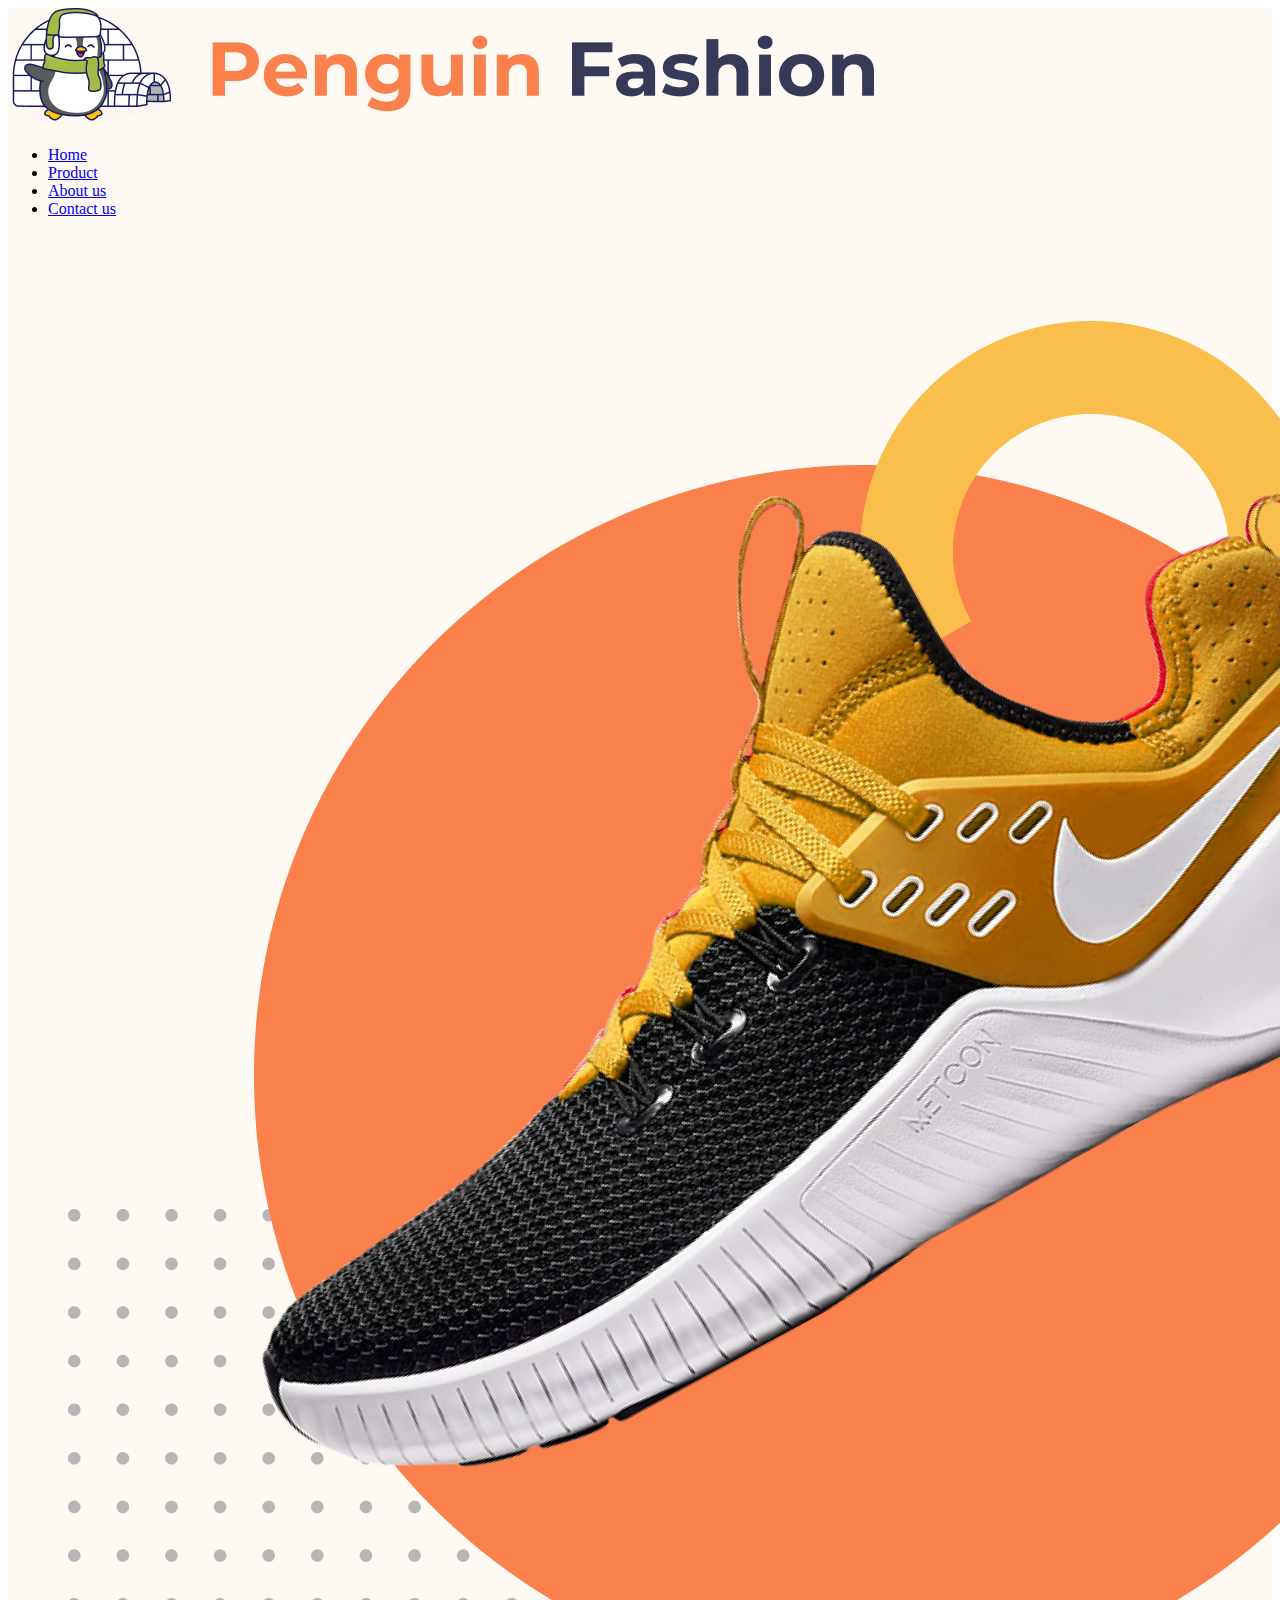
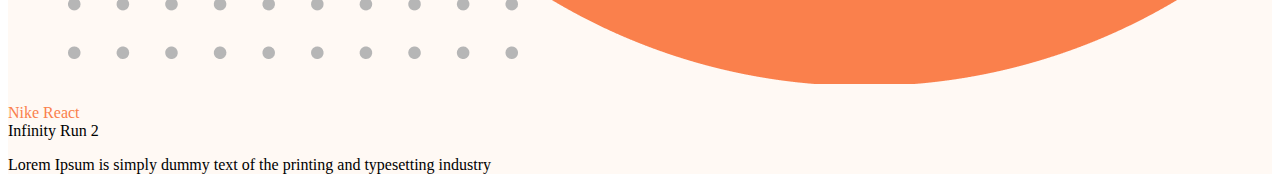
==== index.html @ 2e849eda "first commit" ====
<!DOCTYPE html>
<html lang="en">
<head>
    <meta charset="UTF-8">
    <meta name="viewport" content="width=device-width, initial-scale=1.0">
    <title>Fashion</title>
    <link rel="stylesheet" href="style.css">
    <link href="https://cdn.jsdelivr.net/npm/bootstrap@5.3.2/dist/css/bootstrap.min.css" rel="stylesheet" integrity="sha384-T3c6CoIi6uLrA9TneNEoa7RxnatzjcDSCmG1MXxSR1GAsXEV/Dwwykc2MPK8M2HN" crossorigin="anonymous">
</head>
<body>
    <header class=" head">
        <nav class="navbar navbar-expand-lg pt-4 ">
            <div class="container d-flex justify-content-between">
              <div>
                <img src="./icons/Logo.png" class="w-50 img-fluid">
              </div>
              <div class="collapse navbar-collapse " id="navbarNav">
                <ul class="navbar-nav fw-medium ">
                  <li class="nav-item">
                    <a class="nav-link active" aria-current="page" href="#">Home</a>
                  </li>
                  <li class="nav-item">
                    <a class="nav-link" href="#">Product</a>
                  </li>
                  <li class="nav-item">
                    <a class="nav-link" href="#">About us </a>
                  </li>
                  <li class="nav-item">
                    <a class="nav-link" href="#">Contact us</a>
                  </li>
                </ul>
              </div>
            </div>
          </nav>
          <div class="container p-5">
            <div class="row g-5 ">
              <div class="col-12 col-lg-6">
               <div class="p-3"><img src="./images/Group 33092.png" class="img-fluid"></div>
              </div>
              <div class="col-12 col-lg-6 d-flex align-items-center">
                <div class="p-3 ms-5">
                    <p class="h1 fw-bold"><span class="nike">Nike React</span><br>Infinity Run 2</p>
                    <p>Lorem Ipsum is simply dummy text of the printing 

                        and typesetting industry</p>
                </div>
              </div>
            </div>
          </div>
    </header>
    <script src="https://cdn.jsdelivr.net/npm/bootstrap@5.3.2/dist/js/bootstrap.bundle.min.js" integrity="sha384-C6RzsynM9kWDrMNeT87bh95OGNyZPhcTNXj1NW7RuBCsyN/o0jlpcV8Qyq46cDfL" crossorigin="anonymous"></script>
</body>
</html>
---- style.css ----
.head{
    background-color: #FFF9F4;
}
.nike{
    color: #FA804C;
}
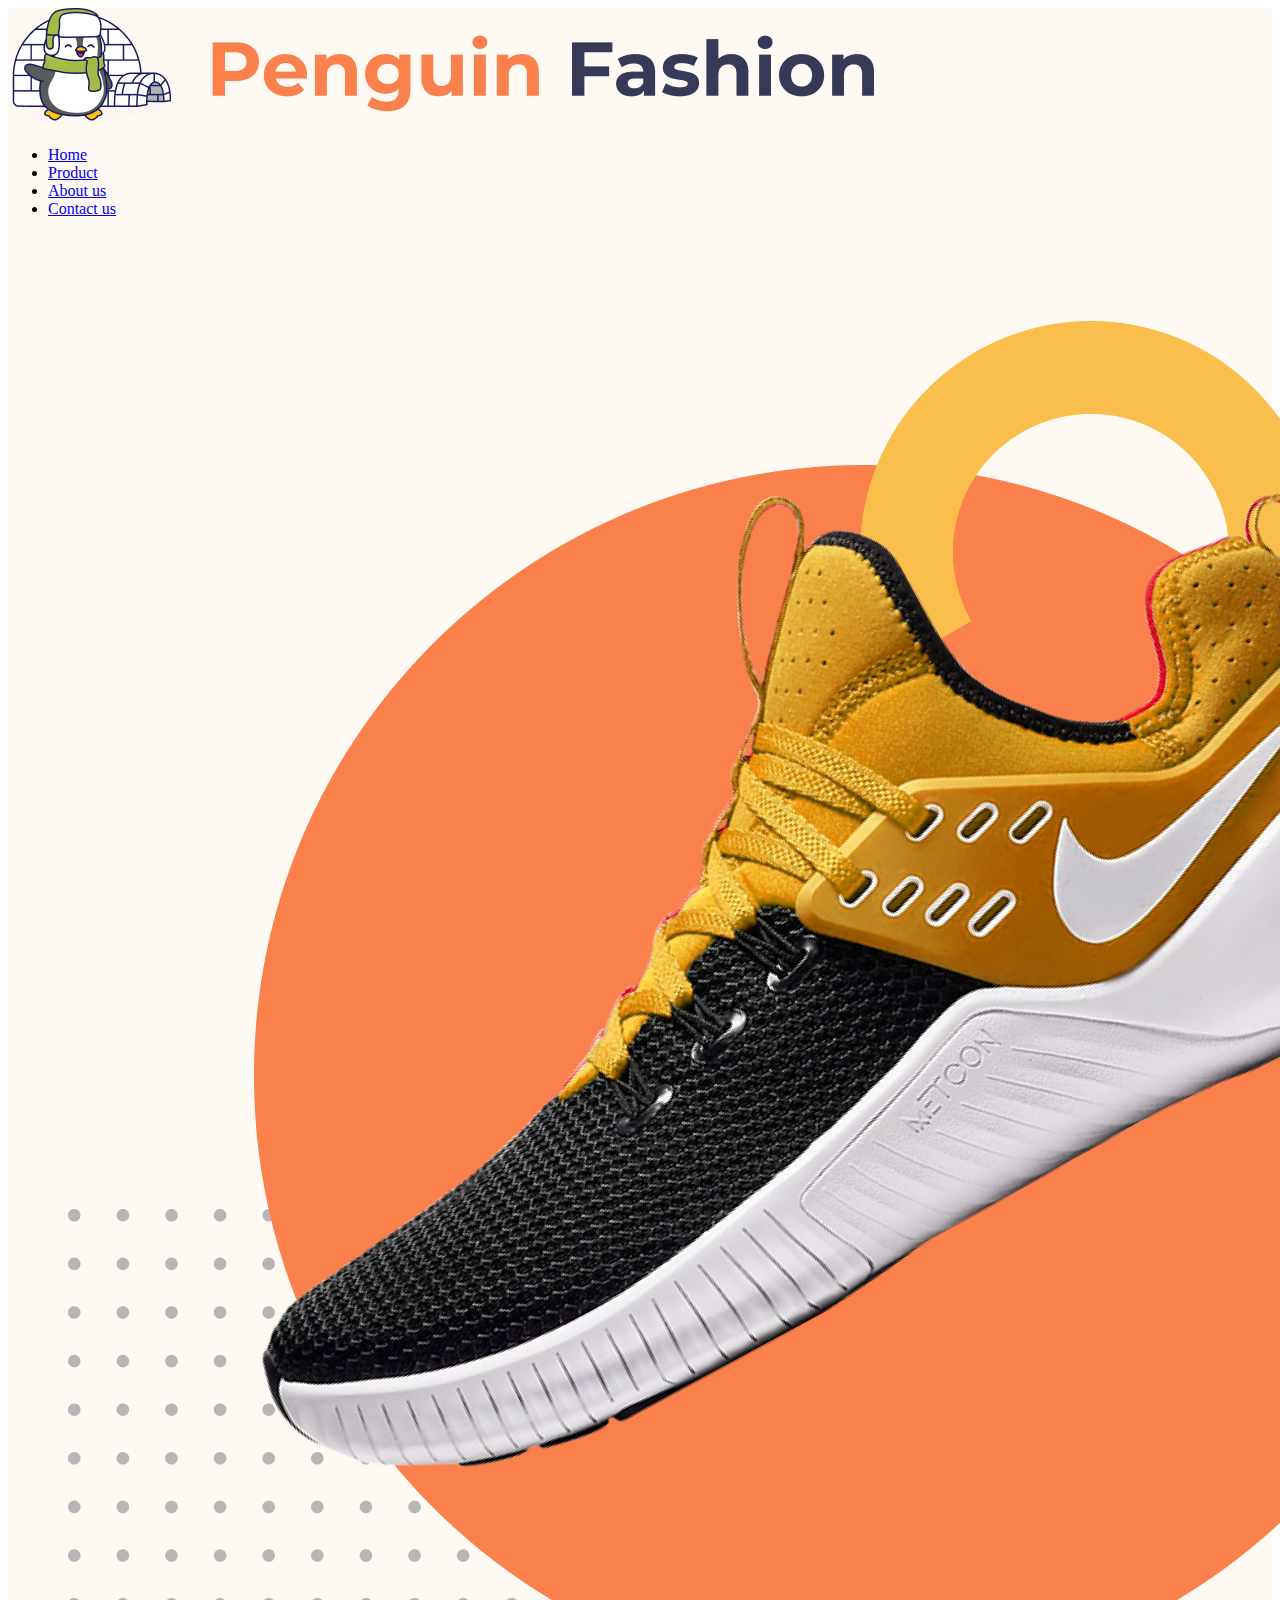
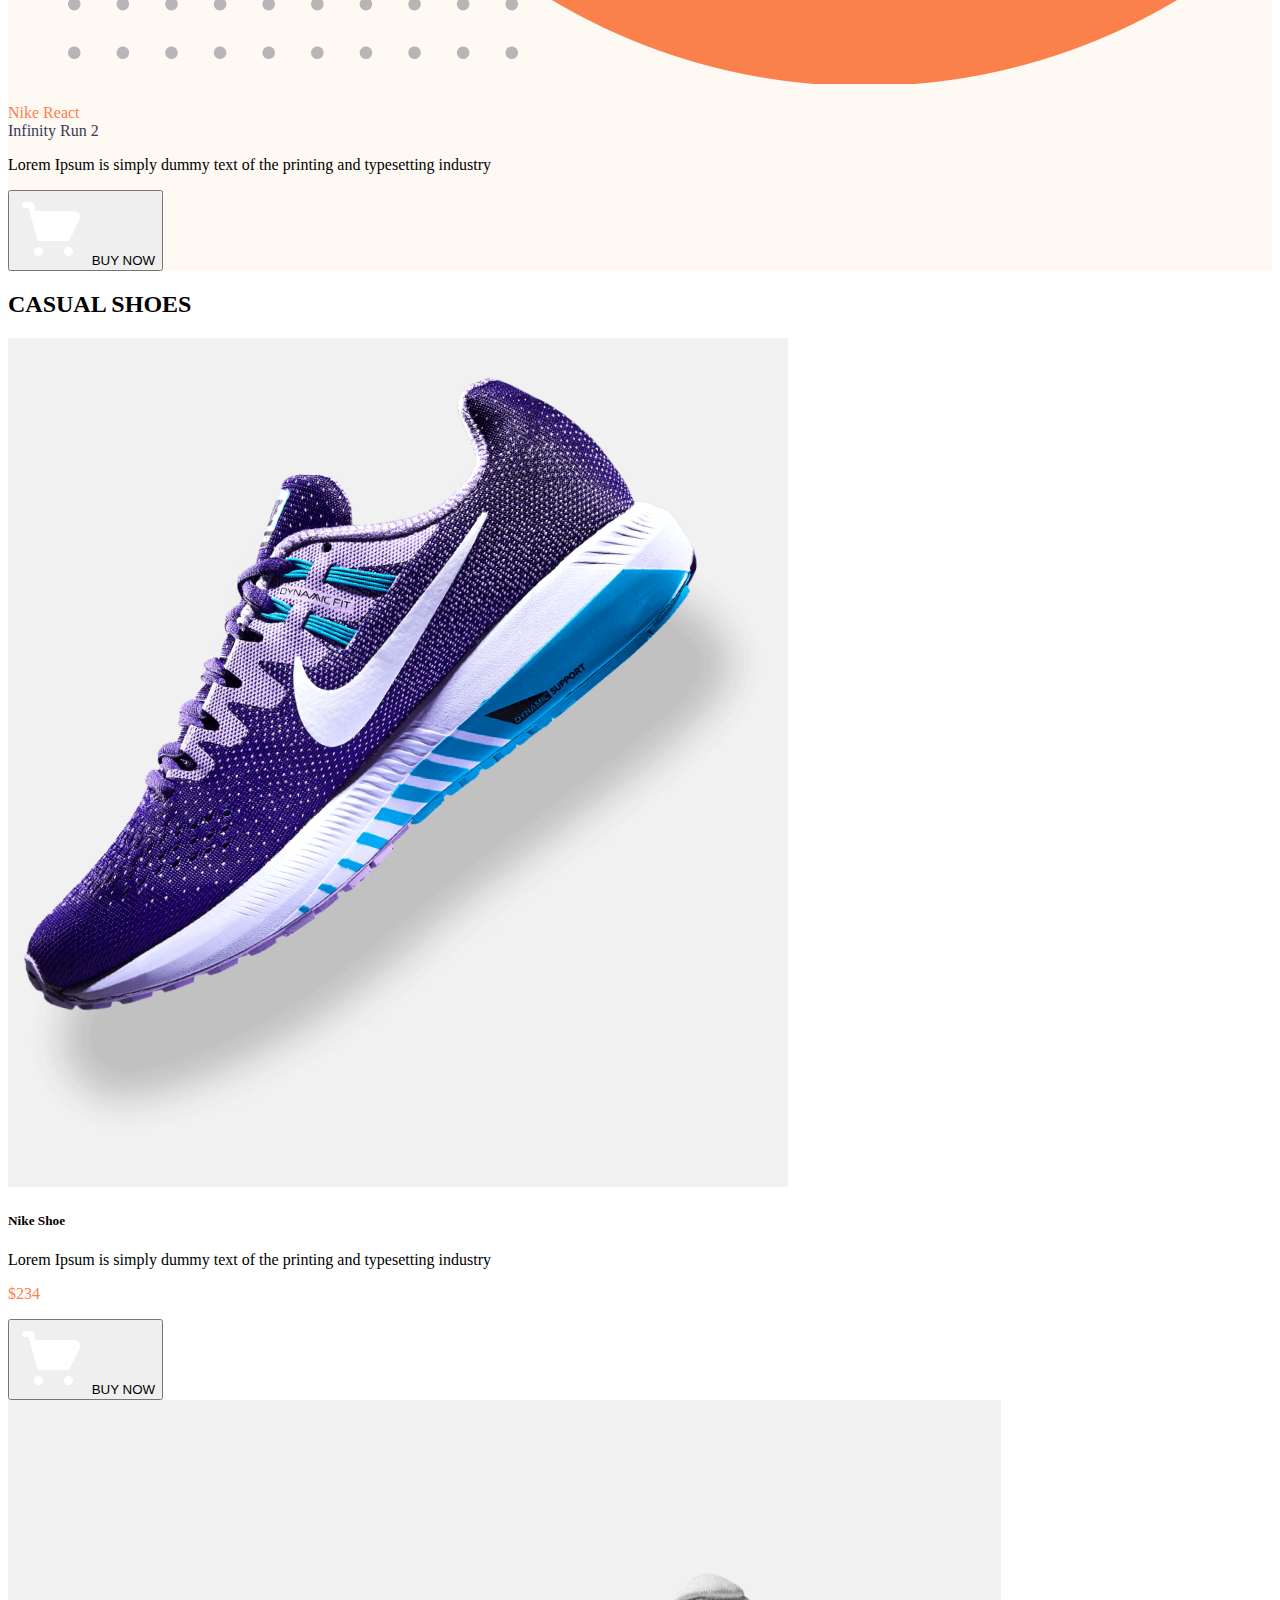
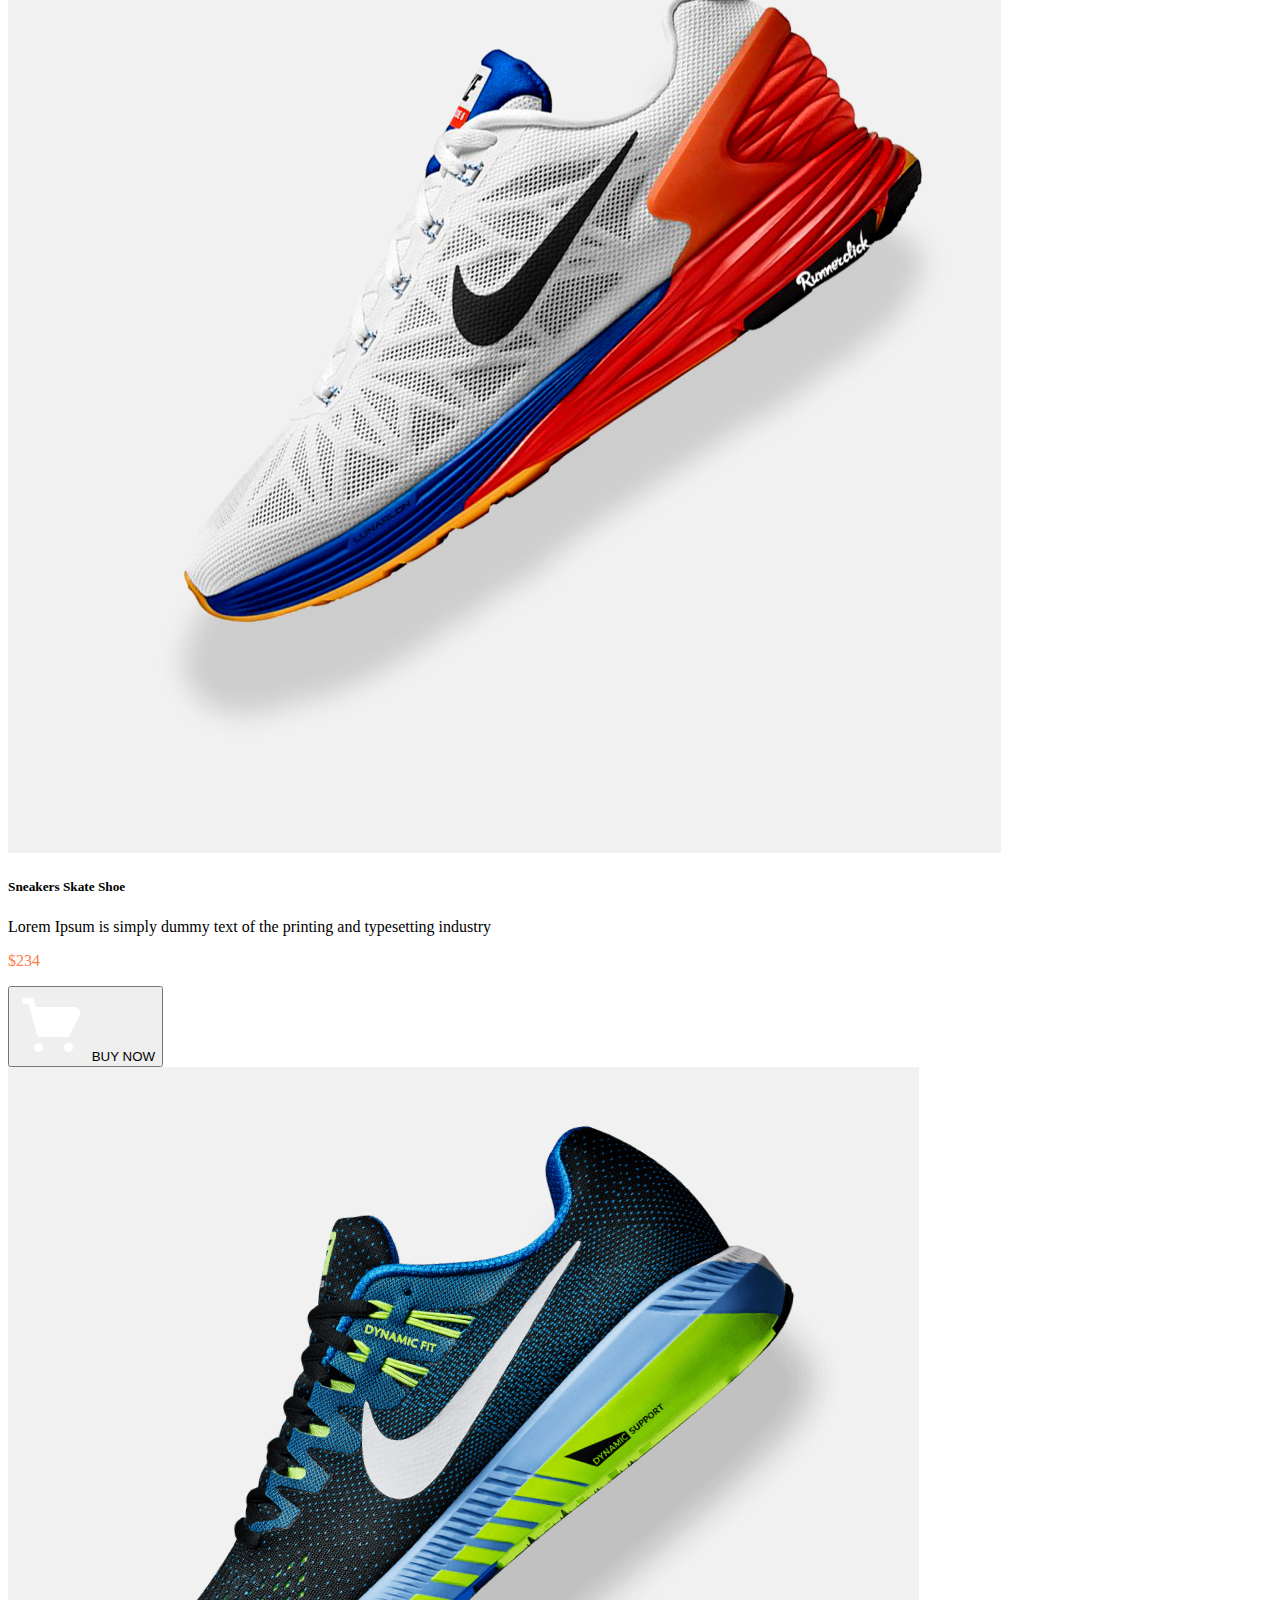
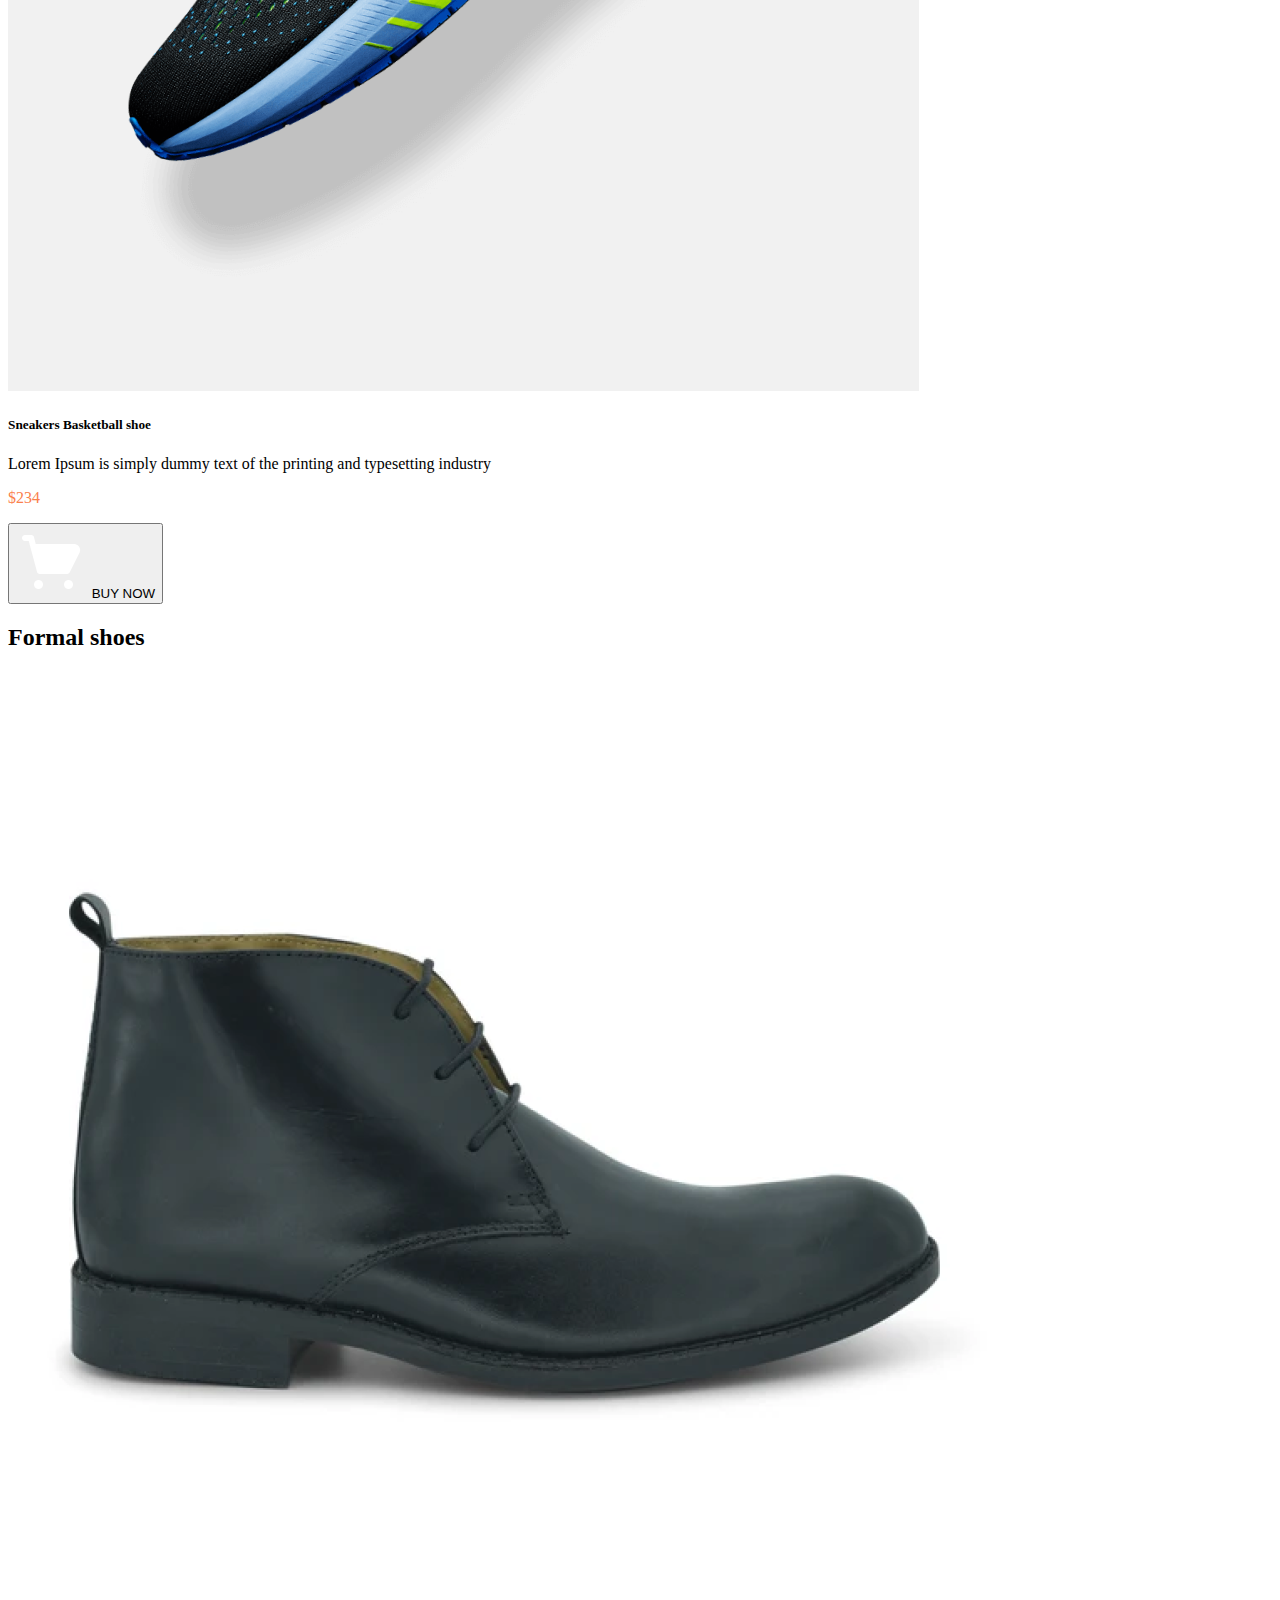
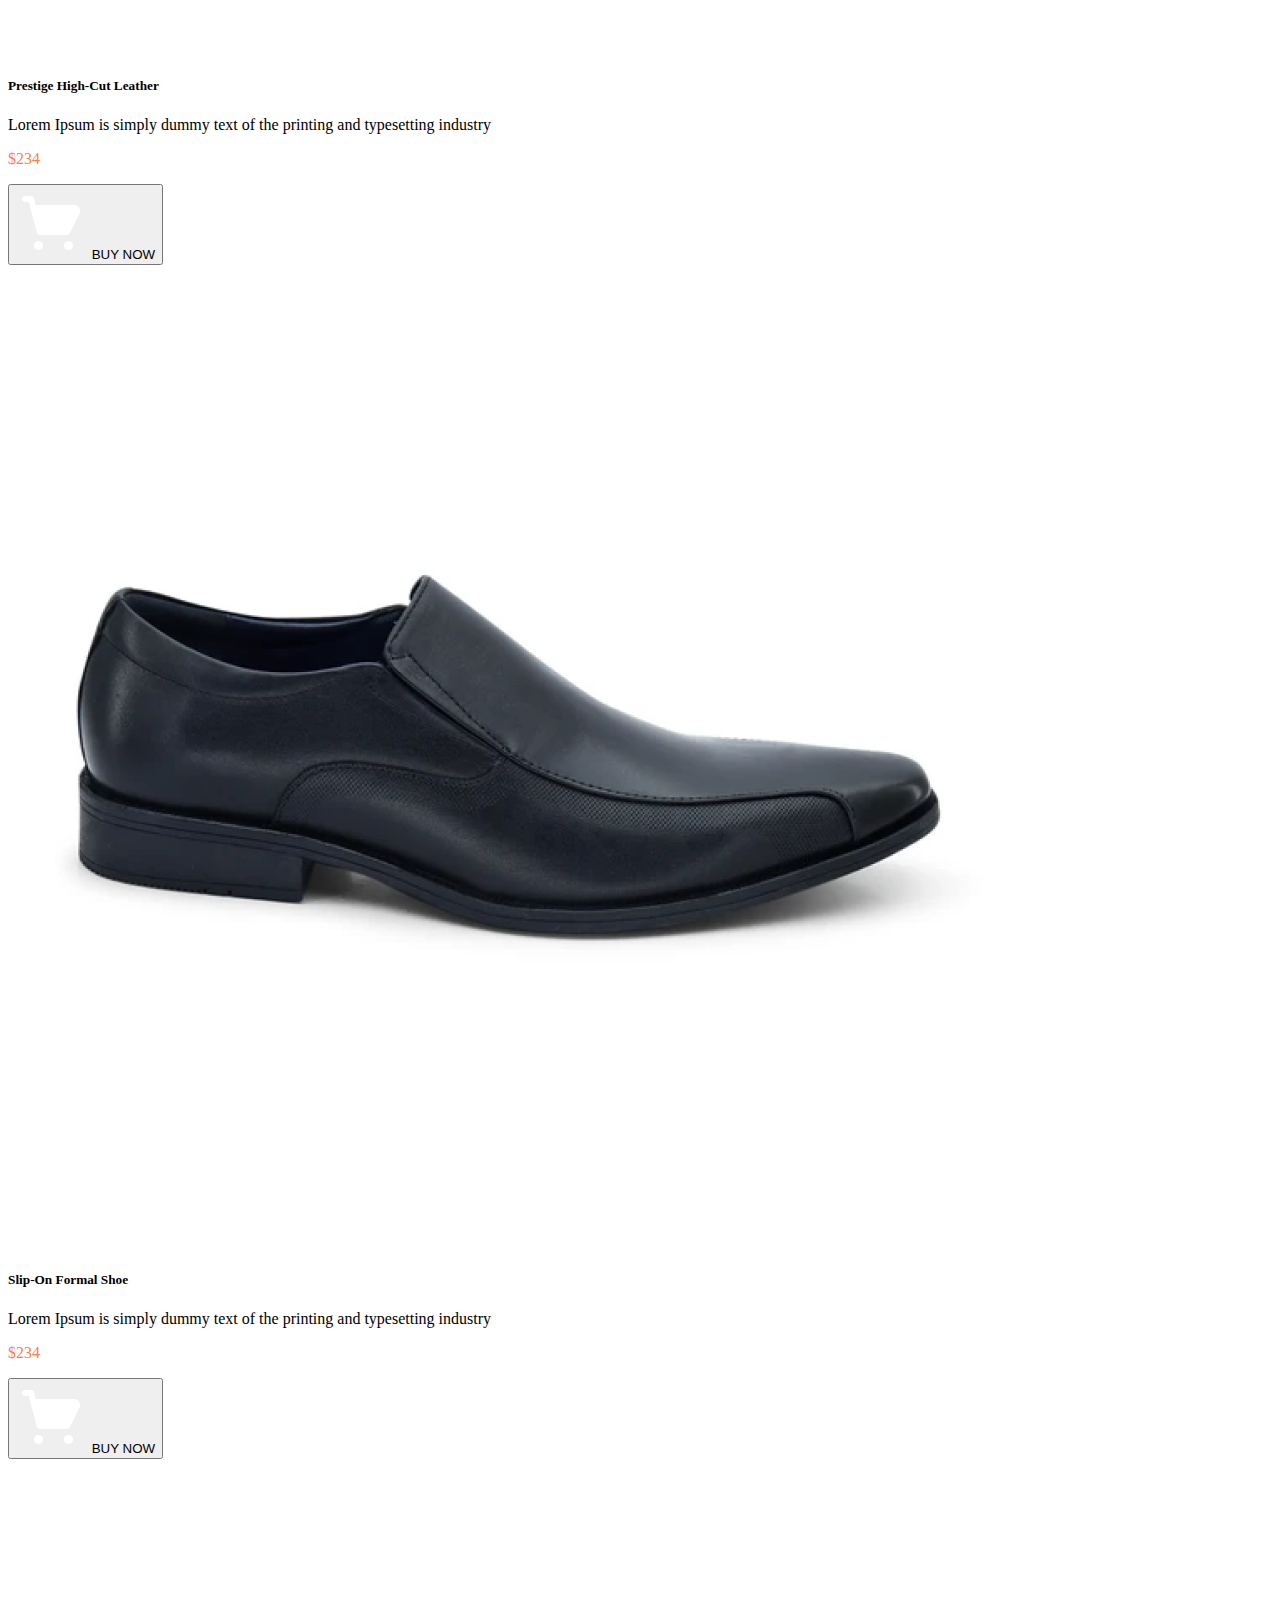
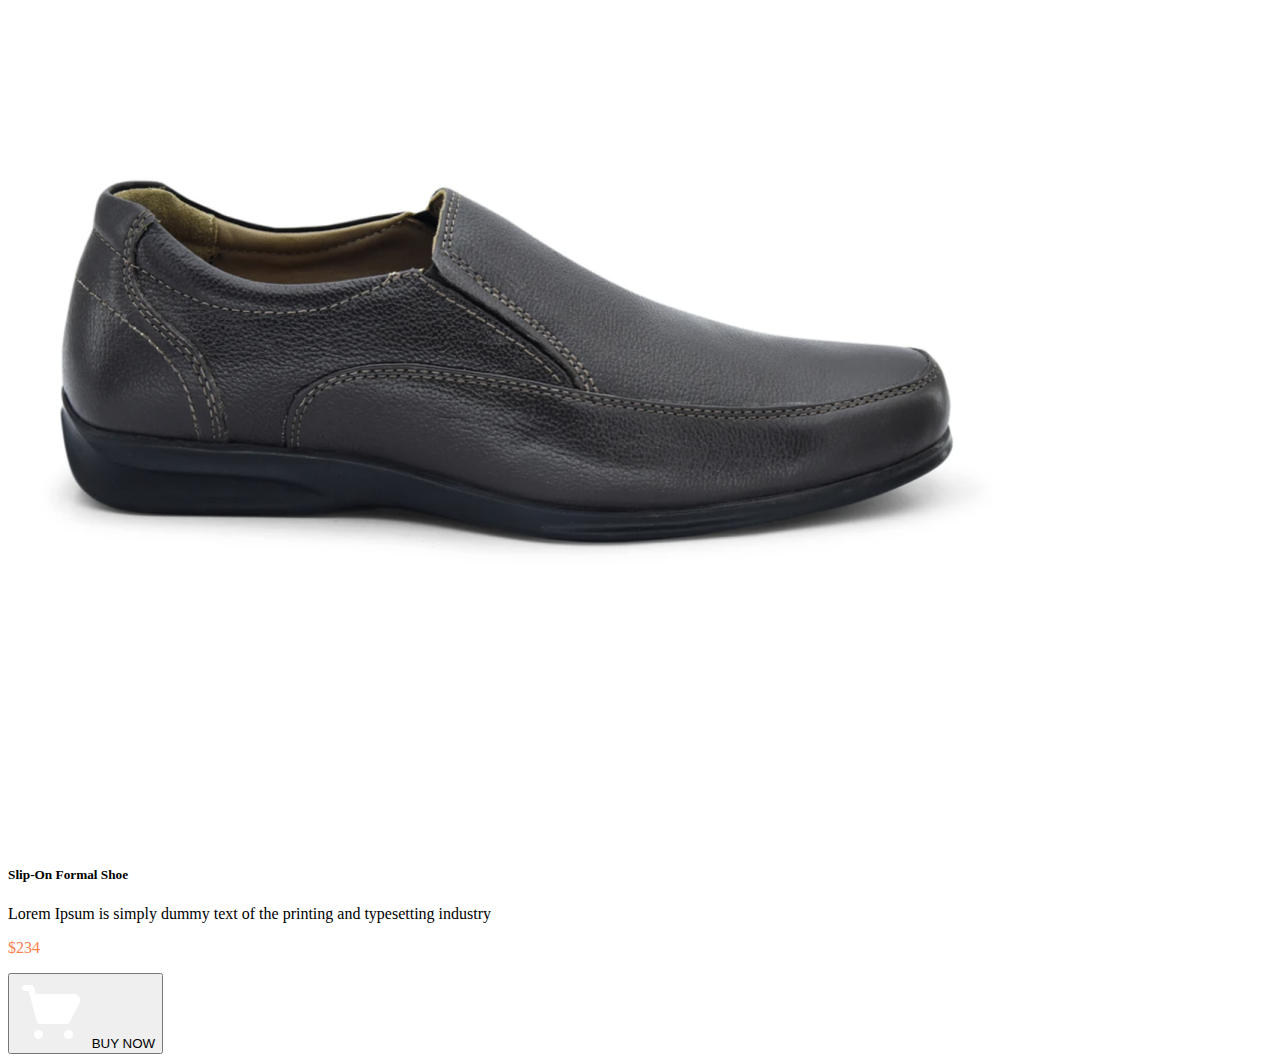
==== commit 351731d7: "2nd commit" ====
--- a/index.html
+++ b/index.html
@@ -15,11 +15,11 @@
                 <img src="./icons/Logo.png" class="w-50 img-fluid">
               </div>
               <div class="collapse navbar-collapse " id="navbarNav">
-                <ul class="navbar-nav fw-medium ">
+                <ul class="navbar-nav me-auto fw-medium d-flex align-self-center">
                   <li class="nav-item">
                     <a class="nav-link active" aria-current="page" href="#">Home</a>
                   </li>
-                  <li class="nav-item">
+                  <li class="nav-item ">
                     <a class="nav-link" href="#">Product</a>
                   </li>
                   <li class="nav-item">
@@ -39,15 +39,132 @@
               </div>
               <div class="col-12 col-lg-6 d-flex align-items-center">
                 <div class="p-3 ms-5">
-                    <p class="h1 fw-bold"><span class="nike">Nike React</span><br>Infinity Run 2</p>
+                    <p class="h1 fw-bold"><span class="nike">Nike React </span><br><span class="para-1">Infinity Run 2</span></p>
                     <p>Lorem Ipsum is simply dummy text of the printing 
 
                         and typesetting industry</p>
+                        <button type="button" class="btn btn-primary rounded-3">
+                          <span><img src="./icons/shopping-cart 1.png" class="w-25"></span>
+                          BUY NOW</button>
                 </div>
               </div>
             </div>
           </div>
     </header>
+    <section class="container ">
+    <div class=" m-5">
+      <h2>CASUAL SHOES</h2>
+      <div class="row row-cols-1 row-cols-lg-3 g-4">
+        <div class="col">
+          <div class="card border-0 shadow rounded-3 h-100">
+            <img src="./images/Daco_1703273 1.png" class=" image m-3 rounded-3" alt="...">
+            <div class="card-body">
+              <h5 class="card-title">Nike Shoe</h5>
+              <p class="card-text">Lorem Ipsum is simply dummy text of the 
+
+                printing and typesetting industry</p>
+                <div class="d-flex justify-content-between">
+                  <p class="abc h2 fw-bold">$234</p>
+                  <button type="button" class="btn btn-primary rounded-3">
+                    <span><img src="./icons/shopping-cart 1.png" class="w-25"></span>
+                    BUY NOW</button>
+                </div>
+            </div>
+          </div>
+        </div>
+        <div class="col">
+          <div class="card border-0 shadow rounded-3 h-100">
+            <img src="./images/image 5.png" class=" image m-3 rounded-3" alt="...">
+            <div class="card-body">
+              <h5 class="card-title">Sneakers Skate Shoe </h5>
+              <p class="card-text">Lorem Ipsum is simply dummy text of the 
+
+                printing and typesetting industry</p>
+                <div class="d-flex justify-content-between">
+                  <p class="abc h2 fw-bold">$234</p>
+                  <button type="button" class="btn btn-primary rounded-3">
+                    <span><img src="./icons/shopping-cart 1.png" class="w-25"></span>
+                    BUY NOW</button>
+                </div>
+            </div>
+          </div>
+        </div>
+        <div class="col">
+          <div class="card border-0 shadow rounded-3 h-100">
+            <img src="./images/pngegg 1.png" class=" image m-3 rounded-3" alt="...">
+            <div class="card-body">
+              <h5 class="card-title">Sneakers Basketball shoe</h5>
+              <p class="card-text">Lorem Ipsum is simply dummy text of the 
+
+                printing and typesetting industry</p>
+                <div class="d-flex justify-content-between">
+                  <p class="abc h2 fw-bold">$234</p>
+                  <button type="button" class="btn btn-primary rounded-3">
+                    <span><img src="./icons/shopping-cart 1.png" class="w-25"></span>
+                    BUY NOW</button>
+                </div>
+            </div>
+          </div>
+        </div>
+      </div>
+    </div>
+    <div class=" m-5">
+      <h2>Formal shoes</h2>
+      <div class="row row-cols-1 row-cols-lg-3 g-4">
+        <div class="col">
+          <div class="card border-0 shadow rounded-3 h-100">
+            <img src="./images/Mask Group.png" class=" m-3 rounded-3" alt="...">
+            <div class="card-body">
+              <h5 class="card-title">Prestige High-Cut Leather </h5>
+              <p class="card-text">Lorem Ipsum is simply dummy text of the 
+
+                printing and typesetting industry</p>
+                <div class="d-flex justify-content-between">
+                  <p class="abc h2 fw-bold">$234</p>
+                  <button type="button" class="btn btn-primary rounded-3">
+                    <span><img src="./icons/shopping-cart 1.png" class="w-25"></span>
+                    BUY NOW</button>
+                </div>
+            </div>
+          </div>
+        </div>
+        <div class="col">
+          <div class="card border-0 shadow rounded-3 h-100">
+            <img src="./images/Rectangle 38.png" class="  m-3 rounded-3" alt="...">
+            <div class="card-body">
+              <h5 class="card-title">Slip-On Formal Shoe</h5>
+              <p class="card-text">Lorem Ipsum is simply dummy text of the 
+
+                printing and typesetting industry</p>
+                <div class="d-flex justify-content-between">
+                  <p class="abc h2 fw-bold">$234</p>
+                  <button type="button" class="btn btn-primary rounded-3">
+                    <span><img src="./icons/shopping-cart 1.png" class="w-25"></span>
+                    BUY NOW</button>
+                </div>
+            </div>
+          </div>
+        </div>
+        <div class="col">
+          <div class="card border-0 shadow rounded-3 h-100">
+            <img src="./images/Rectangle 39.png" class="  m-3 rounded-3" alt="...">
+            <div class="card-body">
+              <h5 class="card-title">Slip-On Formal Shoe</h5>
+              <p class="card-text">Lorem Ipsum is simply dummy text of the 
+
+                printing and typesetting industry</p>
+                <div class="d-flex justify-content-between">
+                  <p class="abc h2 fw-bold">$234</p>
+                  <button type="button" class="btn btn-primary rounded-3">
+                    <span><img src="./icons/shopping-cart 1.png" class="w-25"></span>
+                    BUY NOW</button>
+                </div>
+            </div>
+          </div>
+        </div>
+      </div>
+    </div>
+    </section>
     <script src="https://cdn.jsdelivr.net/npm/bootstrap@5.3.2/dist/js/bootstrap.bundle.min.js" integrity="sha384-C6RzsynM9kWDrMNeT87bh95OGNyZPhcTNXj1NW7RuBCsyN/o0jlpcV8Qyq46cDfL" crossorigin="anonymous"></script>
 </body>
 </html>--- a/style.css
+++ b/style.css
@@ -4,3 +4,18 @@
 .nike{
     color: #FA804C;
 }
+.butn{
+    background-color: #3D4FF3;
+}
+.para-1{
+    color: #363958;
+}
+.image{
+    background-color: #F1F1F1;
+}
+.abc{
+    color: #FA804C;
+}
+.c-body{
+    height: 20vw;
+}
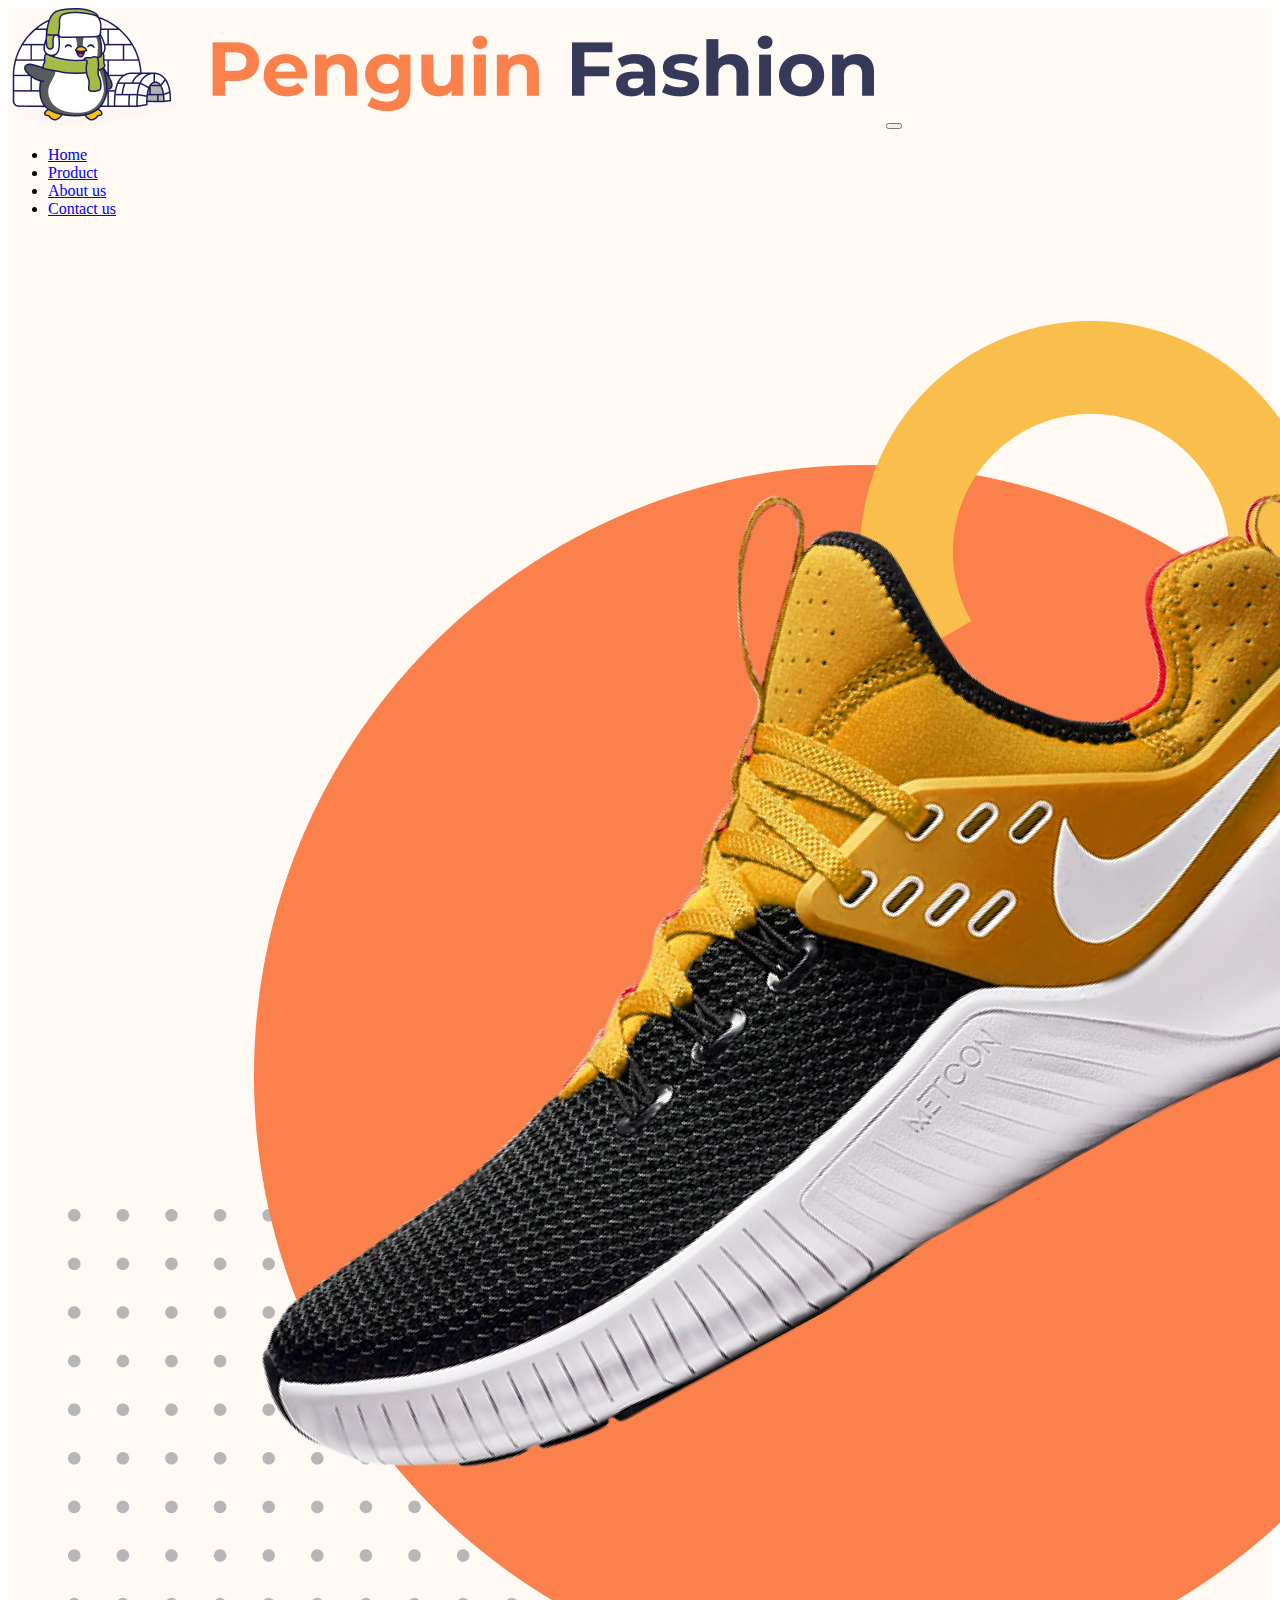
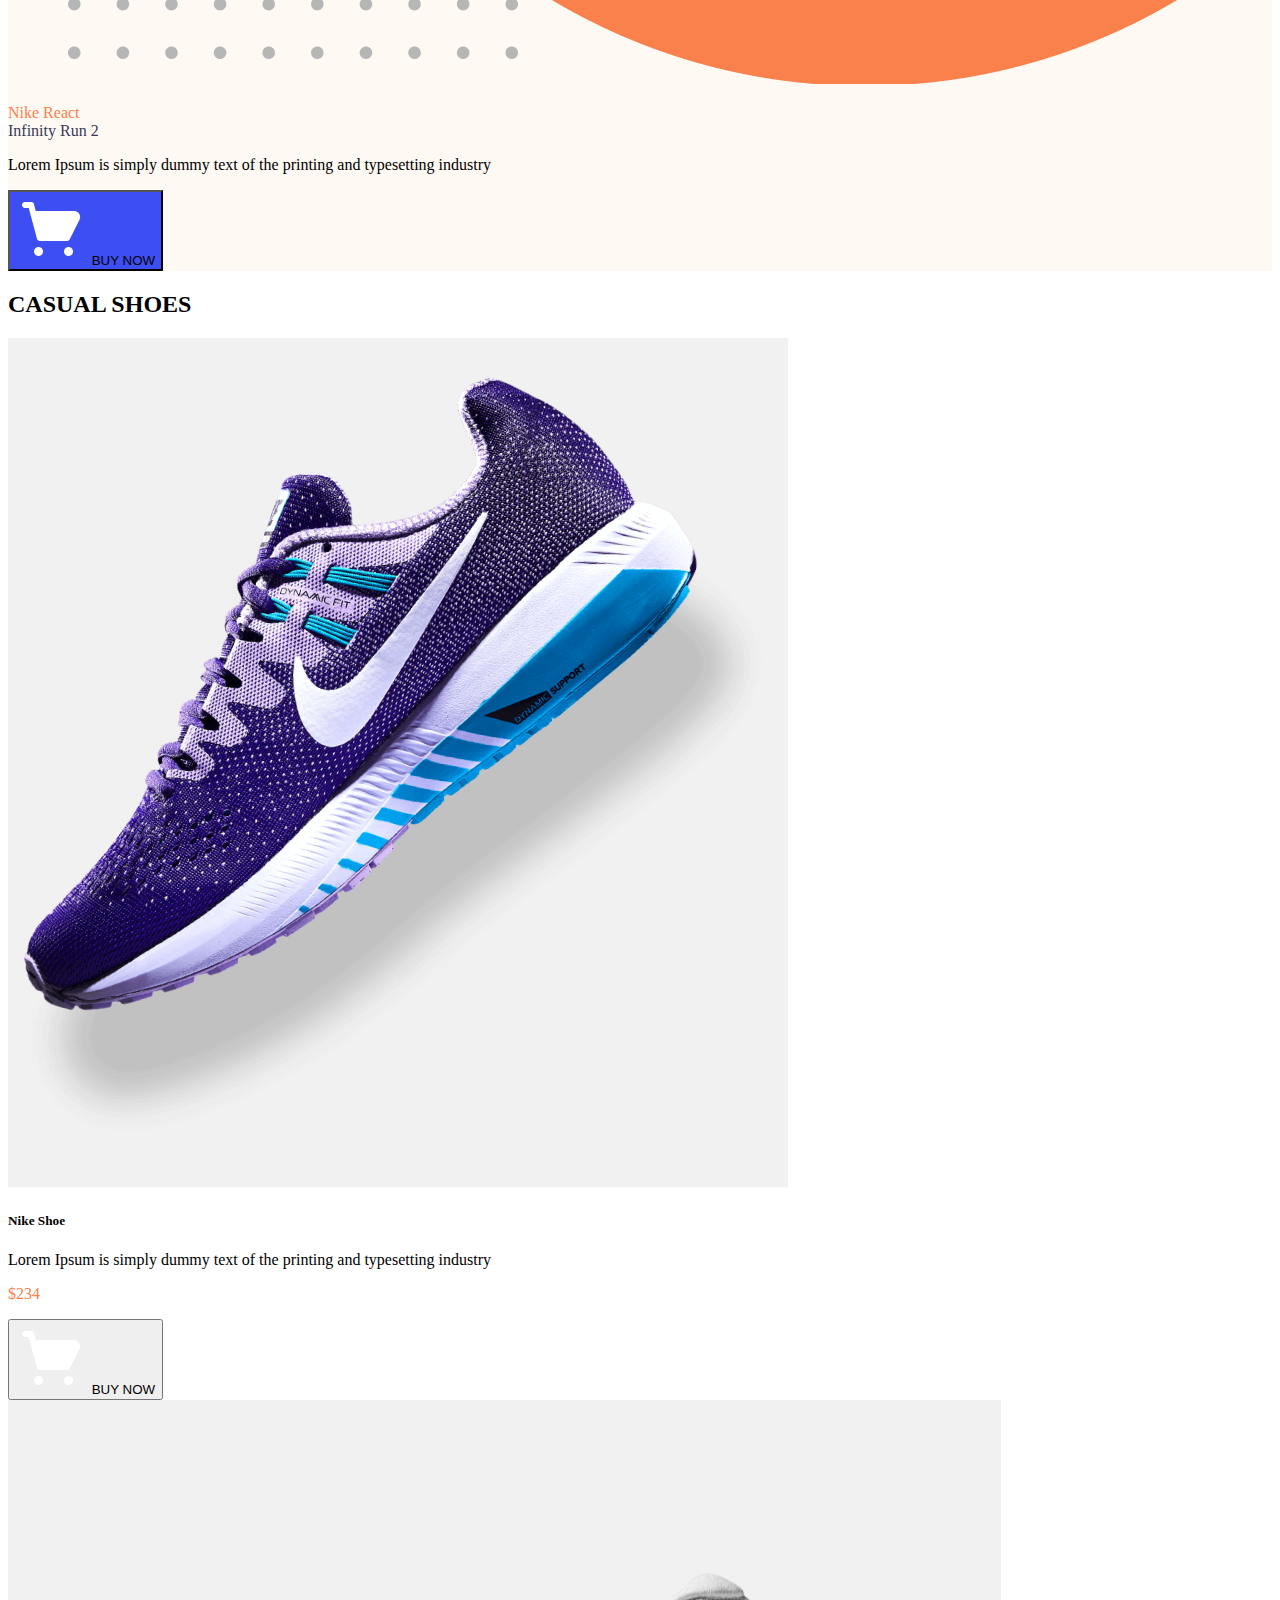
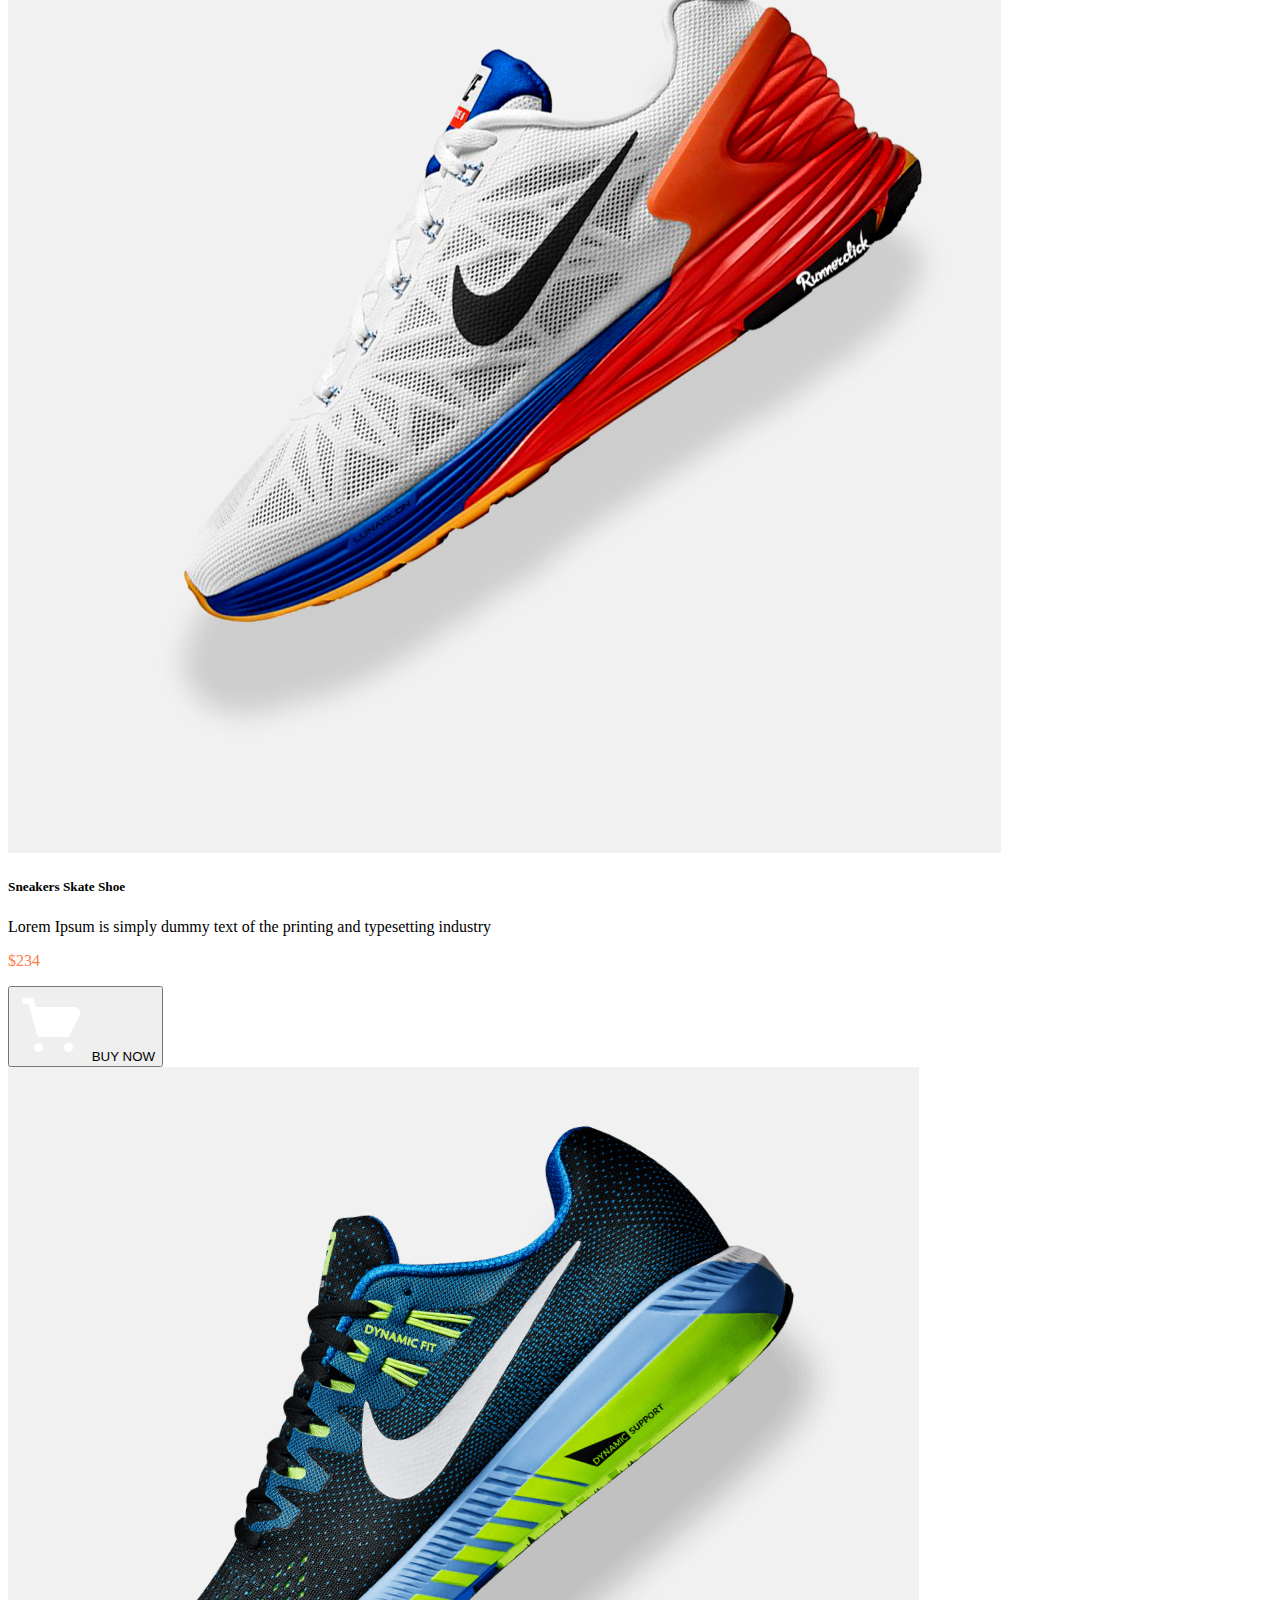
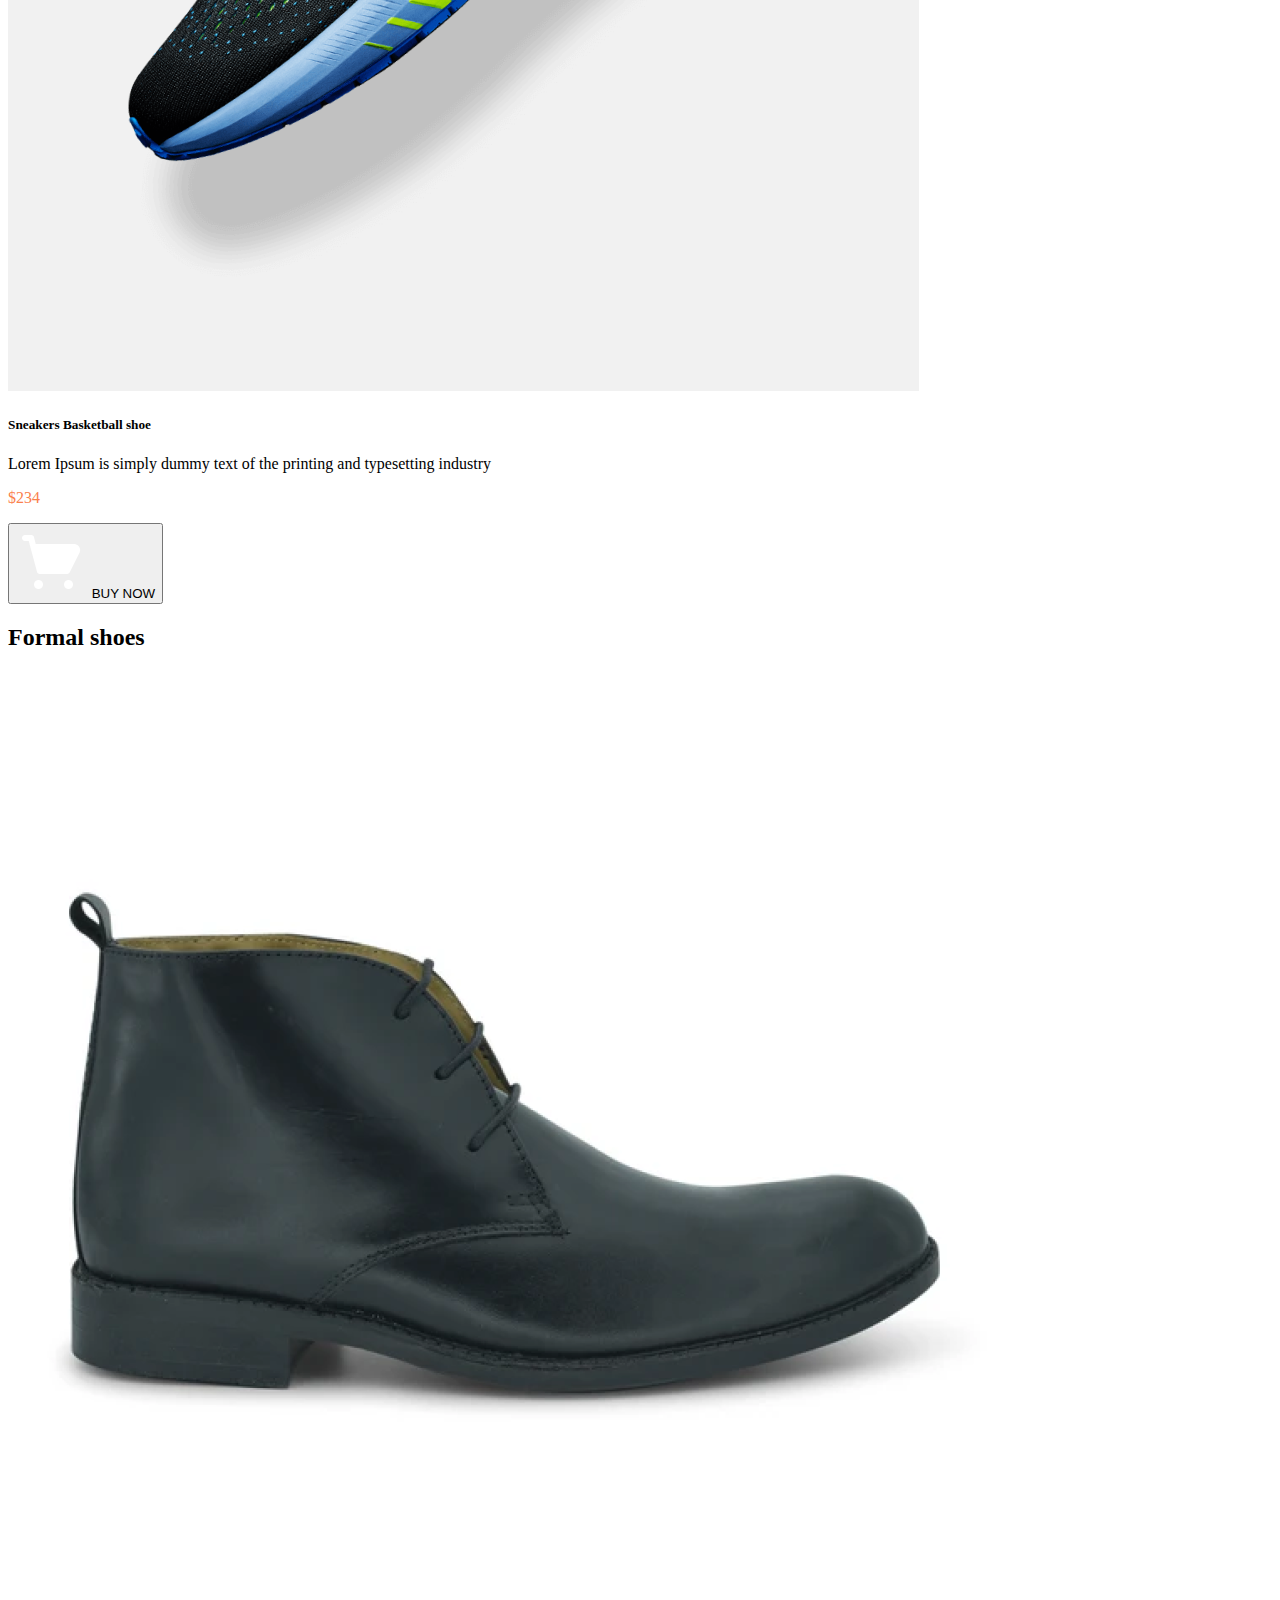
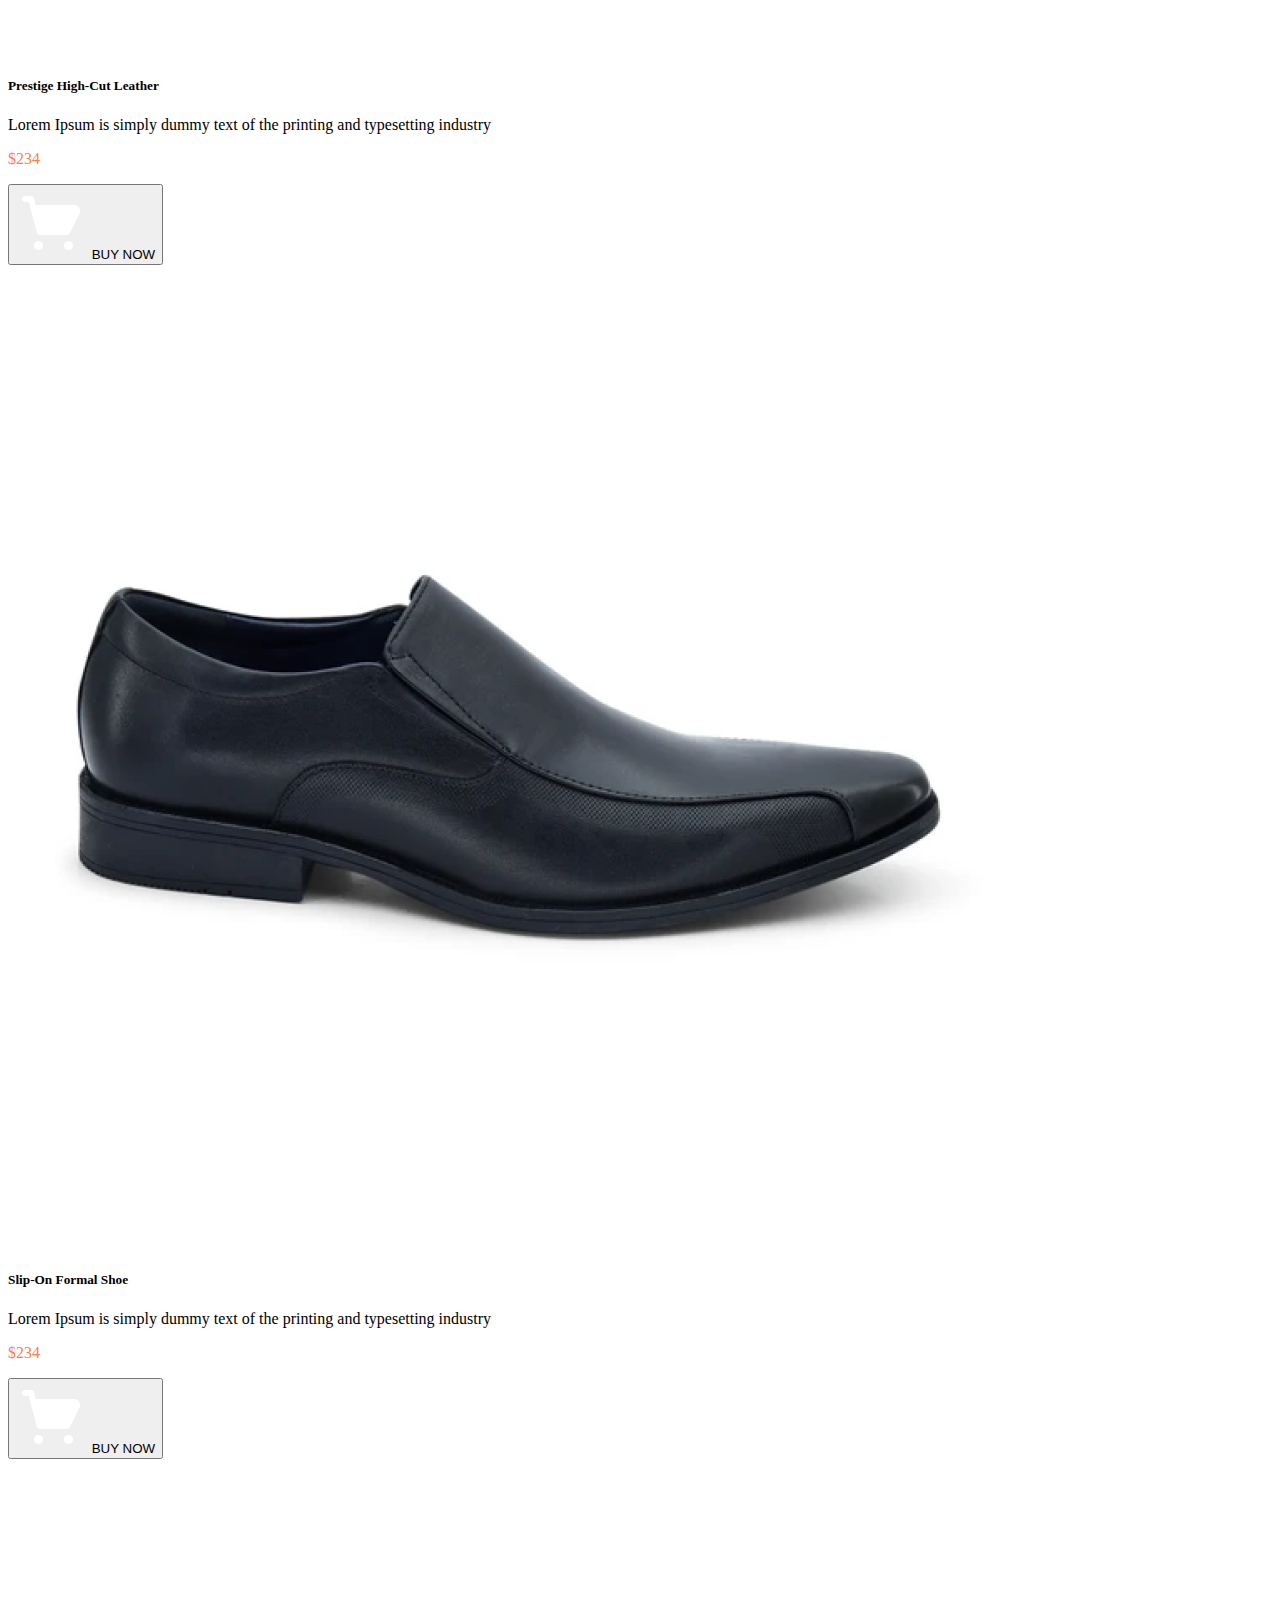
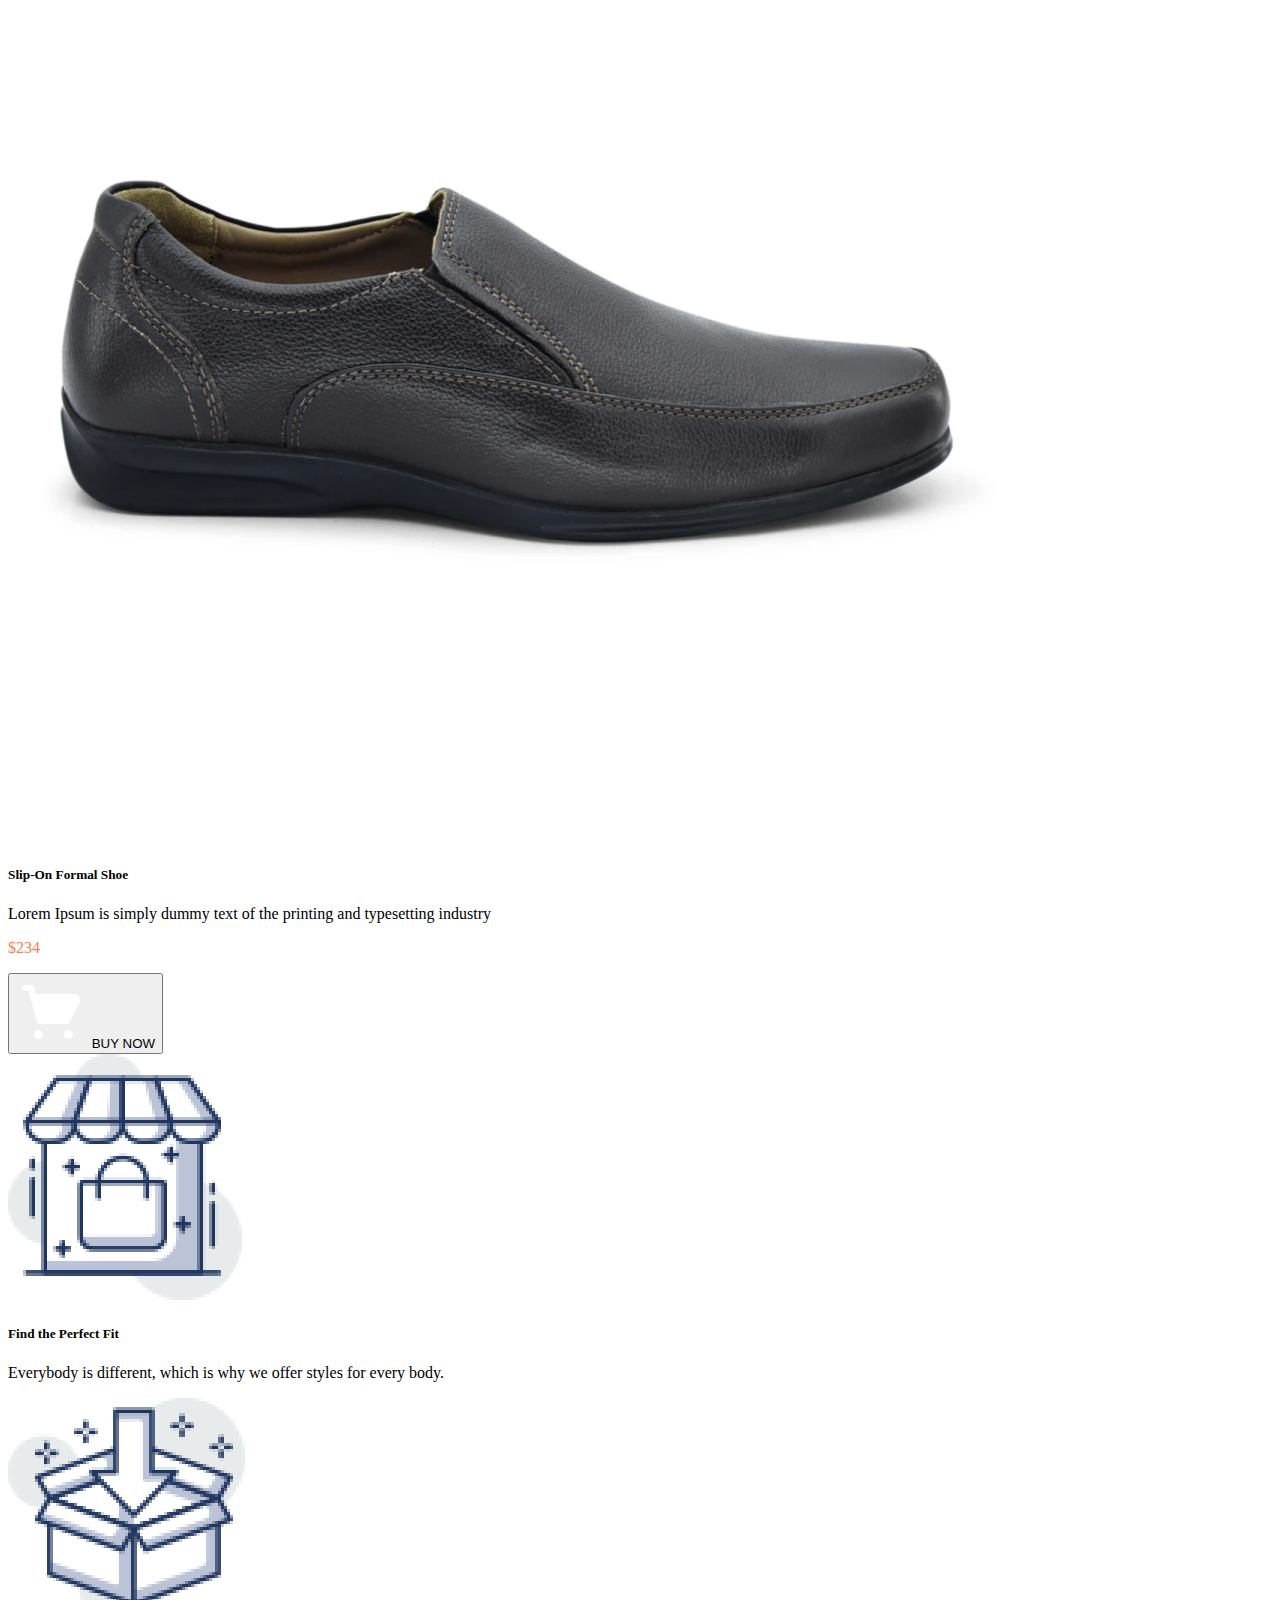
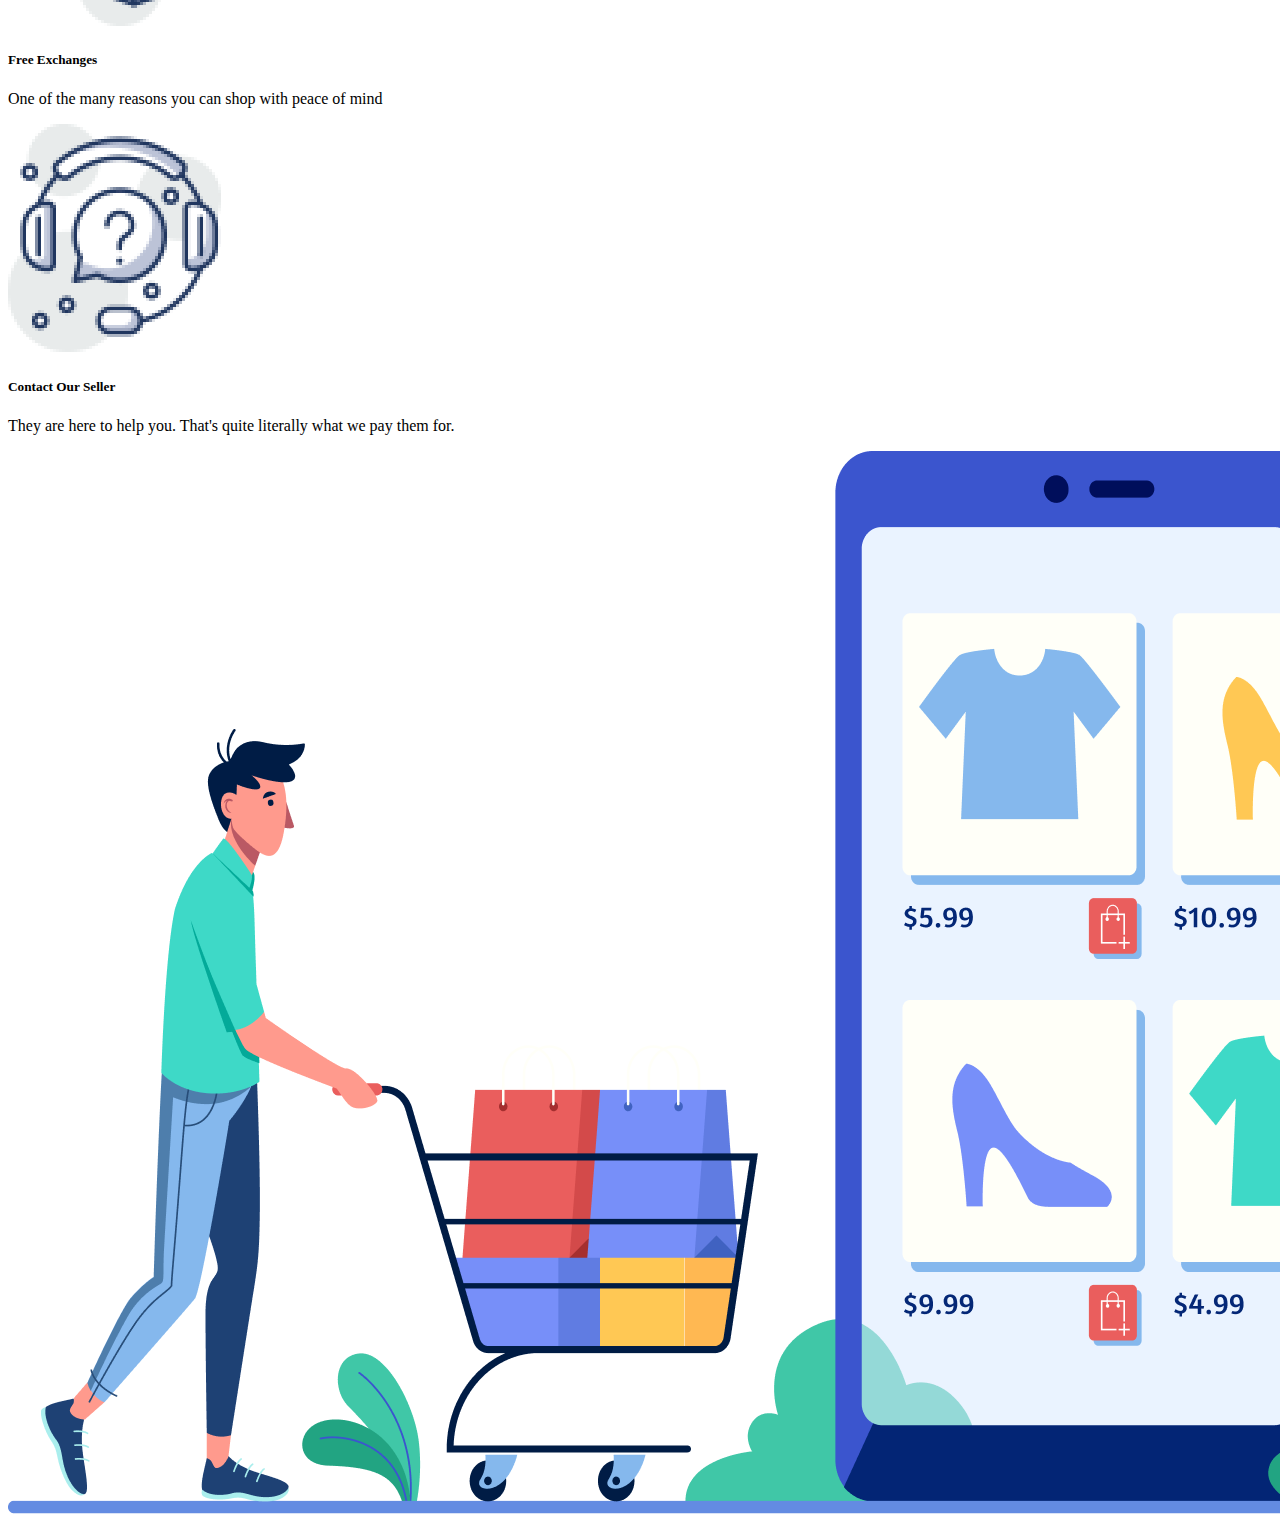
==== commit 00fe96dc: "3rd commit" ====
--- a/index.html
+++ b/index.html
@@ -11,21 +11,25 @@
     <header class=" head">
         <nav class="navbar navbar-expand-lg pt-4 ">
             <div class="container d-flex justify-content-between">
-              <div>
-                <img src="./icons/Logo.png" class="w-50 img-fluid">
-              </div>
-              <div class="collapse navbar-collapse " id="navbarNav">
-                <ul class="navbar-nav me-auto fw-medium d-flex align-self-center">
-                  <li class="nav-item">
+              <div class="d-flex justify-content-between">
+                <img src="./icons/Logo.png" class="w-50 img-fluid navbar-brand">
+              
+              <button class="navbar-toggler" type="button" data-bs-toggle="collapse" data-bs-target="#navbarSupportedContent" aria-controls="navbarSupportedContent" aria-expanded="false" aria-label="Toggle navigation">
+                <span class="navbar-toggler-icon"></span>
+              </button>
+              </div>
+              <div class="collapse navbar-collapse w-50 " id="navbarSupportedContent">
+                <ul class="navbar-nav mb-2 mb-lg-0 fw-medium d-flex justify-content-between">
+                  <li class="nav-item px-3">
                     <a class="nav-link active" aria-current="page" href="#">Home</a>
                   </li>
-                  <li class="nav-item ">
+                  <li class="nav-item px-3">
                     <a class="nav-link" href="#">Product</a>
                   </li>
-                  <li class="nav-item">
+                  <li class="nav-item px-2">
                     <a class="nav-link" href="#">About us </a>
                   </li>
-                  <li class="nav-item">
+                  <li class="nav-item px-2">
                     <a class="nav-link" href="#">Contact us</a>
                   </li>
                 </ul>
@@ -43,7 +47,7 @@
                     <p>Lorem Ipsum is simply dummy text of the printing 
 
                         and typesetting industry</p>
-                        <button type="button" class="btn btn-primary rounded-3">
+                        <button type="button" class="buy btn btn-primary rounded-3 p-0 py-2">
                           <span><img src="./icons/shopping-cart 1.png" class="w-25"></span>
                           BUY NOW</button>
                 </div>
@@ -64,8 +68,8 @@
 
                 printing and typesetting industry</p>
                 <div class="d-flex justify-content-between">
-                  <p class="abc h2 fw-bold">$234</p>
-                  <button type="button" class="btn btn-primary rounded-3">
+                  <p class=" h2 fw-bold"><span class="abc">$234</span></p>
+                  <button type="button" class="btn btn-primary rounded-3 p-0 py-2">
                     <span><img src="./icons/shopping-cart 1.png" class="w-25"></span>
                     BUY NOW</button>
                 </div>
@@ -81,8 +85,8 @@
 
                 printing and typesetting industry</p>
                 <div class="d-flex justify-content-between">
-                  <p class="abc h2 fw-bold">$234</p>
-                  <button type="button" class="btn btn-primary rounded-3">
+                  <p class=" h2 fw-bold"><span class="abc">$234</span></p>
+                  <button type="button" class="btn btn-primary rounded-3 p-0 py-2">
                     <span><img src="./icons/shopping-cart 1.png" class="w-25"></span>
                     BUY NOW</button>
                 </div>
@@ -98,8 +102,8 @@
 
                 printing and typesetting industry</p>
                 <div class="d-flex justify-content-between">
-                  <p class="abc h2 fw-bold">$234</p>
-                  <button type="button" class="btn btn-primary rounded-3">
+                  <p class=" h2 fw-bold"><span class="abc">$234</span></p>
+                  <button type="button" class="btn btn-primary rounded-3 p-0 py-2">
                     <span><img src="./icons/shopping-cart 1.png" class="w-25"></span>
                     BUY NOW</button>
                 </div>
@@ -120,8 +124,8 @@
 
                 printing and typesetting industry</p>
                 <div class="d-flex justify-content-between">
-                  <p class="abc h2 fw-bold">$234</p>
-                  <button type="button" class="btn btn-primary rounded-3">
+                  <p class="h2 fw-bold"><span class="abc">$234</span></p>
+                  <button type="button" class="btn btn-primary rounded-3 p-0 py-2">
                     <span><img src="./icons/shopping-cart 1.png" class="w-25"></span>
                     BUY NOW</button>
                 </div>
@@ -137,8 +141,8 @@
 
                 printing and typesetting industry</p>
                 <div class="d-flex justify-content-between">
-                  <p class="abc h2 fw-bold">$234</p>
-                  <button type="button" class="btn btn-primary rounded-3">
+                  <p class="h2 fw-bold"><span class="abc">$234</span></p>
+                  <button type="button" class="btn btn-primary rounded-3 p-0 py-2">
                     <span><img src="./icons/shopping-cart 1.png" class="w-25"></span>
                     BUY NOW</button>
                 </div>
@@ -154,8 +158,8 @@
 
                 printing and typesetting industry</p>
                 <div class="d-flex justify-content-between">
-                  <p class="abc h2 fw-bold">$234</p>
-                  <button type="button" class="btn btn-primary rounded-3">
+                  <p class="h2 fw-bold"><span class="abc">$234</span></p>
+                  <button type="button" class="btn btn-primary rounded-3 p-0 py-2">
                     <span><img src="./icons/shopping-cart 1.png" class="w-25"></span>
                     BUY NOW</button>
                 </div>
@@ -163,6 +167,47 @@
           </div>
         </div>
       </div>
+    </div>
+    <div class="m-5 py-5 d-flex align-items-center">
+      <div class="row row-cols-1 g-4 pe-5 pt-3">
+        <div class="col ">
+          <div class="border-0 shadow rounded-4 d-flex justify-content-between align-items-center">
+            <img src="./icons/image 12.png" class="w-25 p-2" alt="...">
+            <div class="card-body ps-3 pe-5">
+              <h5 class="card-title">Find the Perfect Fit</h5>
+              <p class="card-text">Everybody is different, which is why we
+
+                offer styles for every body.</p>
+            </div>
+           
+          </div>
+        </div>
+        <div class="col">
+          <div class="border-0 shadow rounded-4 d-flex justify-content-between align-items-center">
+            <img src="./icons/image 13.png" class="w-25 p-2" alt="...">
+            <div class="card-body ps-3 pe-5">
+              <h5 class="card-title">Free Exchanges</h5>
+              <p class="card-text">One of the many reasons you can shop
+
+                with peace of mind</p>
+            </div>
+           
+          </div>
+        </div>
+        <div class="col">
+          <div class="border-0 shadow rounded-4 d-flex justify-content-between align-items-center">
+            <img src="./icons/image 14.png" class="w-25 p-2" alt="...">
+            <div class="card-body ps-3 pe-5">
+              <h5 class="card-title">Contact Our Seller</h5>
+              <p class="card-text">They are here to help you. That's quite 
+
+                literally what we pay them for.</p>
+            </div>
+           
+          </div>
+        </div>
+      </div>
+      <img src="./icons/XMLID 1.png" class="w-50 h-50 ps-4">
     </div>
     </section>
     <script src="https://cdn.jsdelivr.net/npm/bootstrap@5.3.2/dist/js/bootstrap.bundle.min.js" integrity="sha384-C6RzsynM9kWDrMNeT87bh95OGNyZPhcTNXj1NW7RuBCsyN/o0jlpcV8Qyq46cDfL" crossorigin="anonymous"></script>
--- a/style.css
+++ b/style.css
@@ -4,7 +4,7 @@
 .nike{
     color: #FA804C;
 }
-.butn{
+.buy{
     background-color: #3D4FF3;
 }
 .para-1{
@@ -16,6 +16,4 @@
 .abc{
     color: #FA804C;
 }
-.c-body{
-    height: 20vw;
-}
+
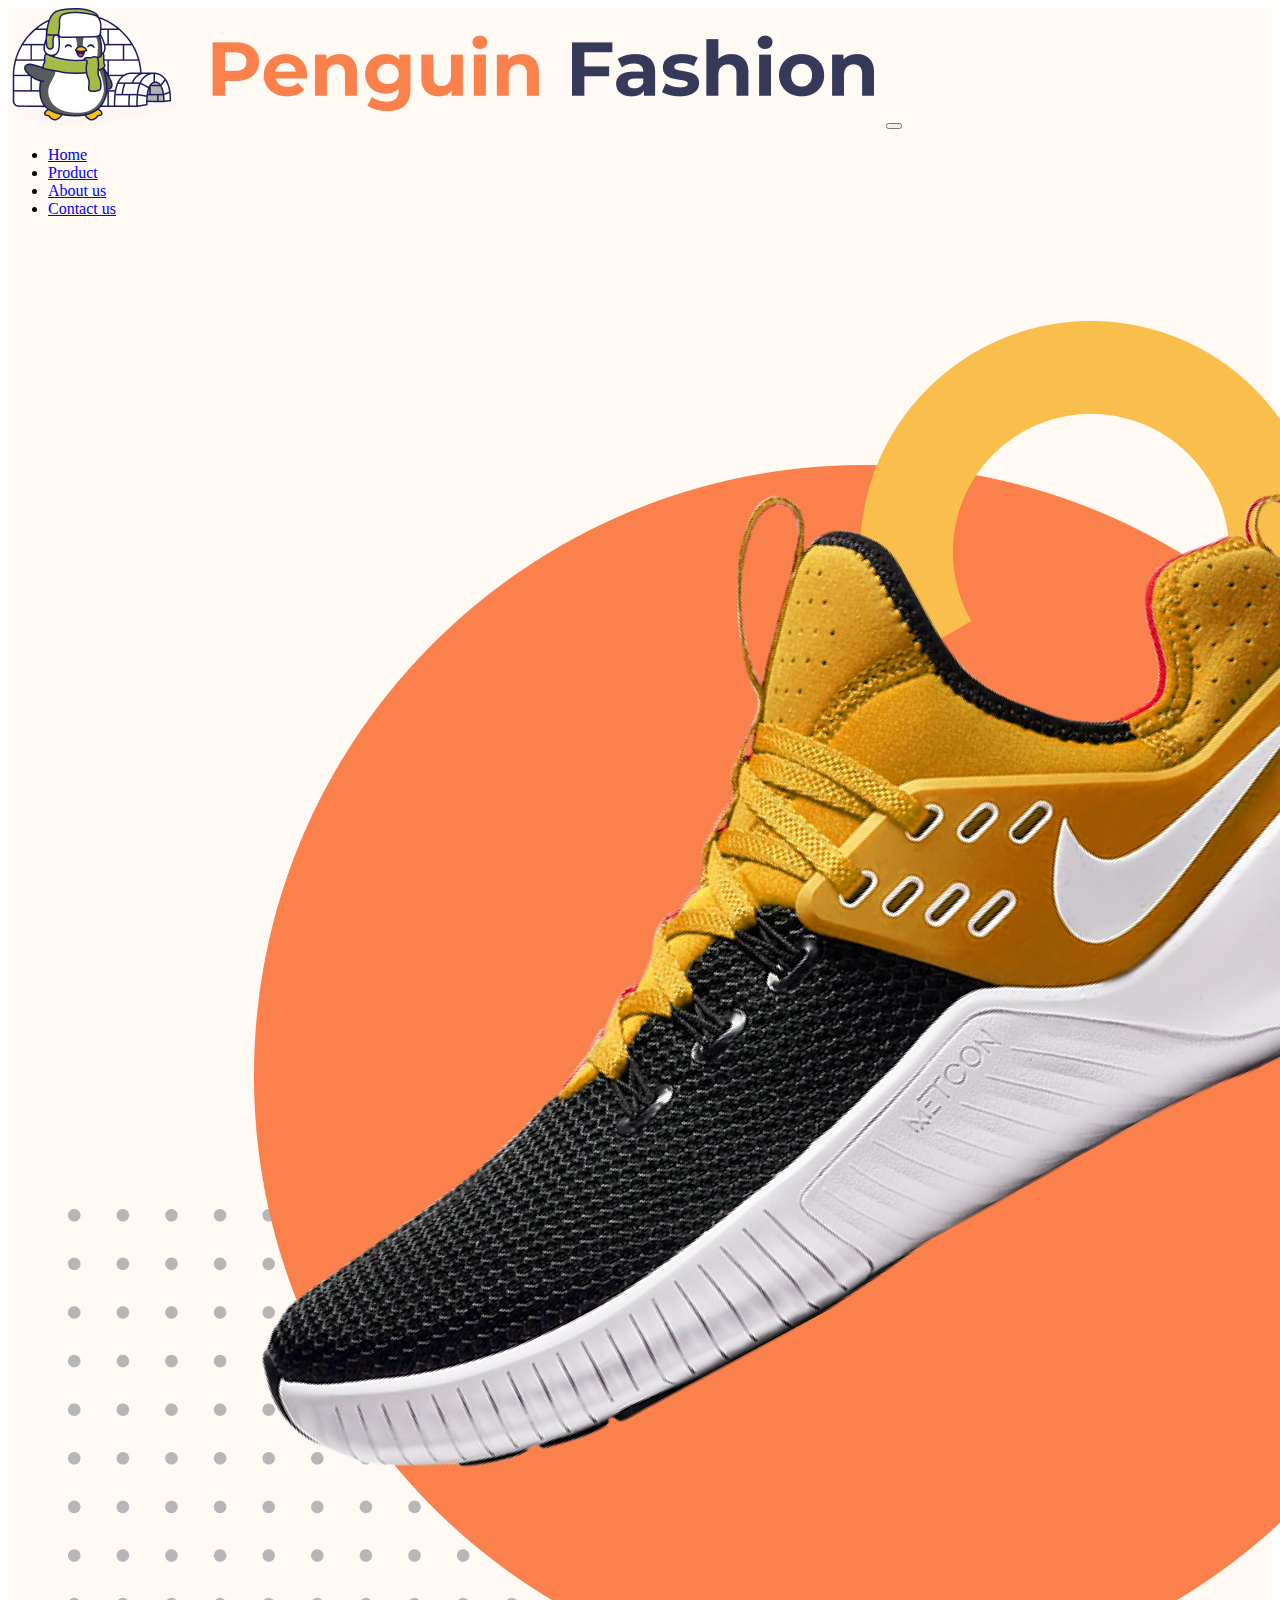
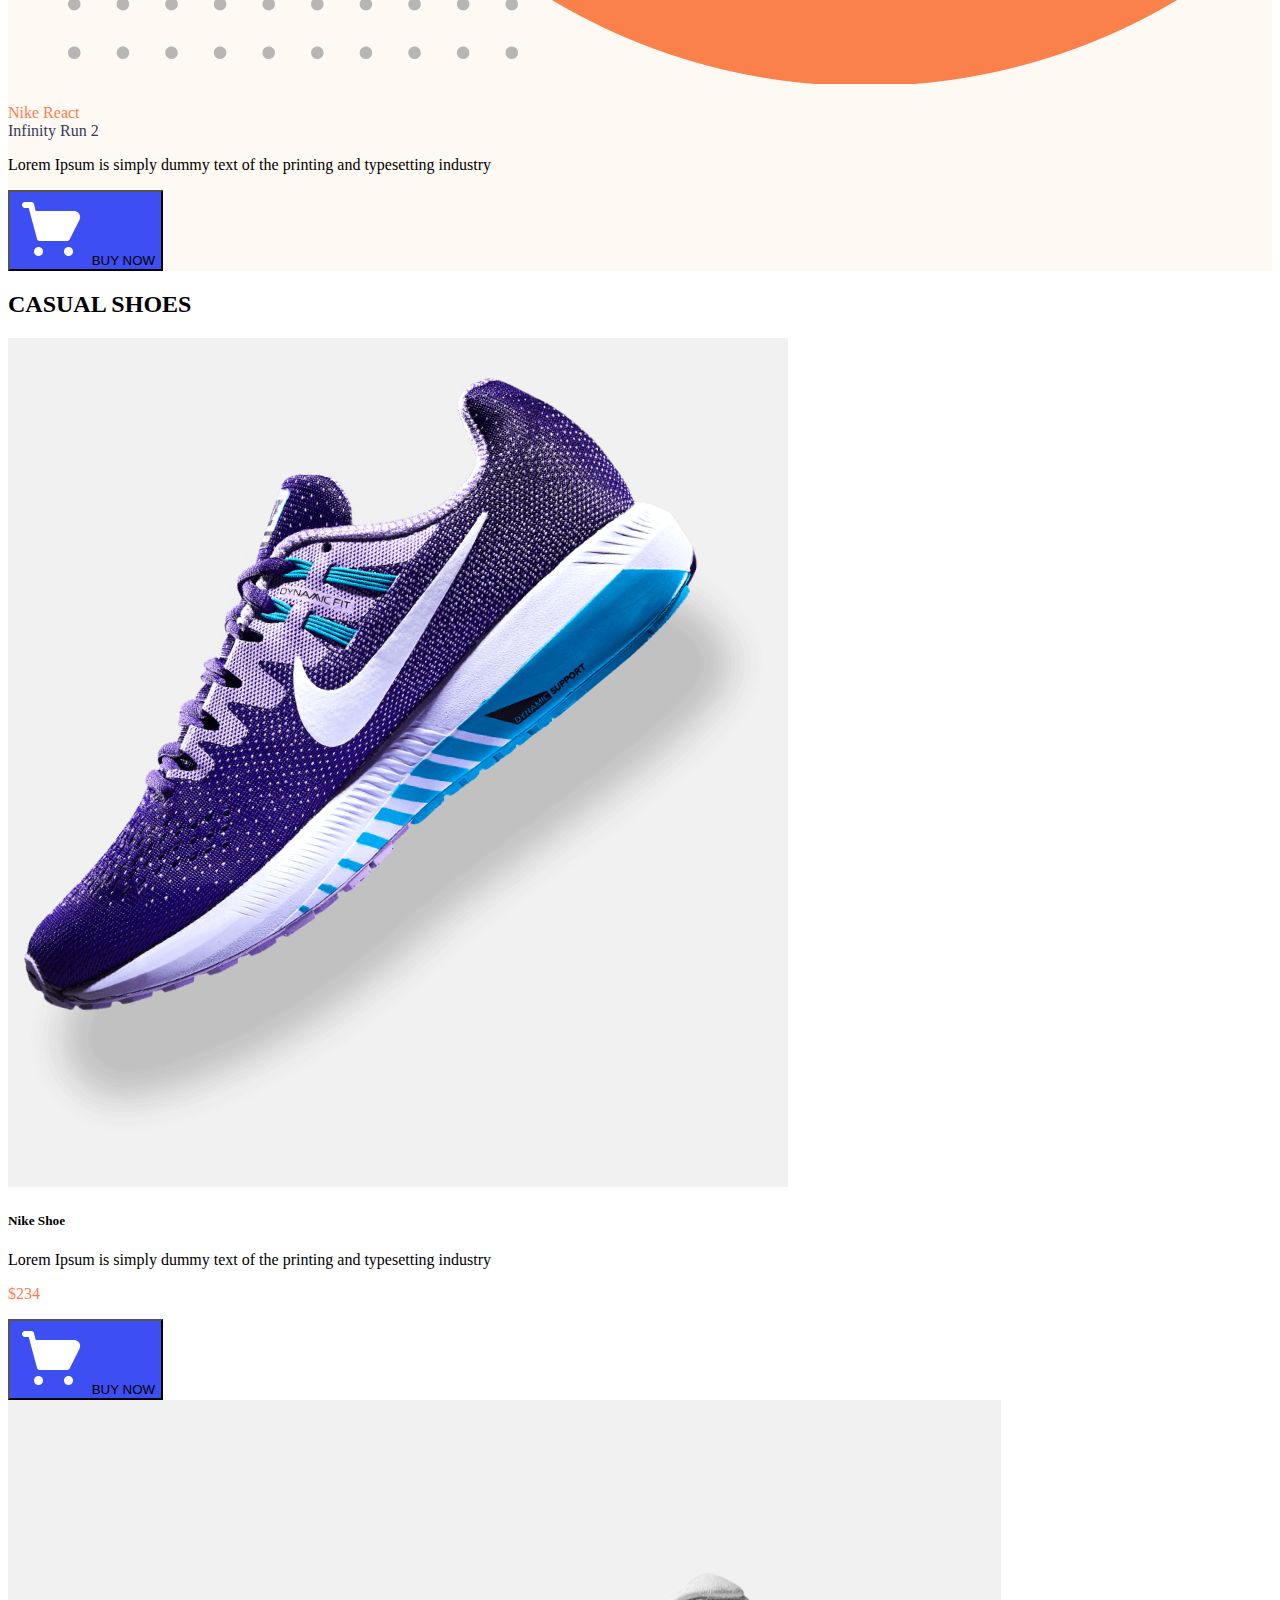
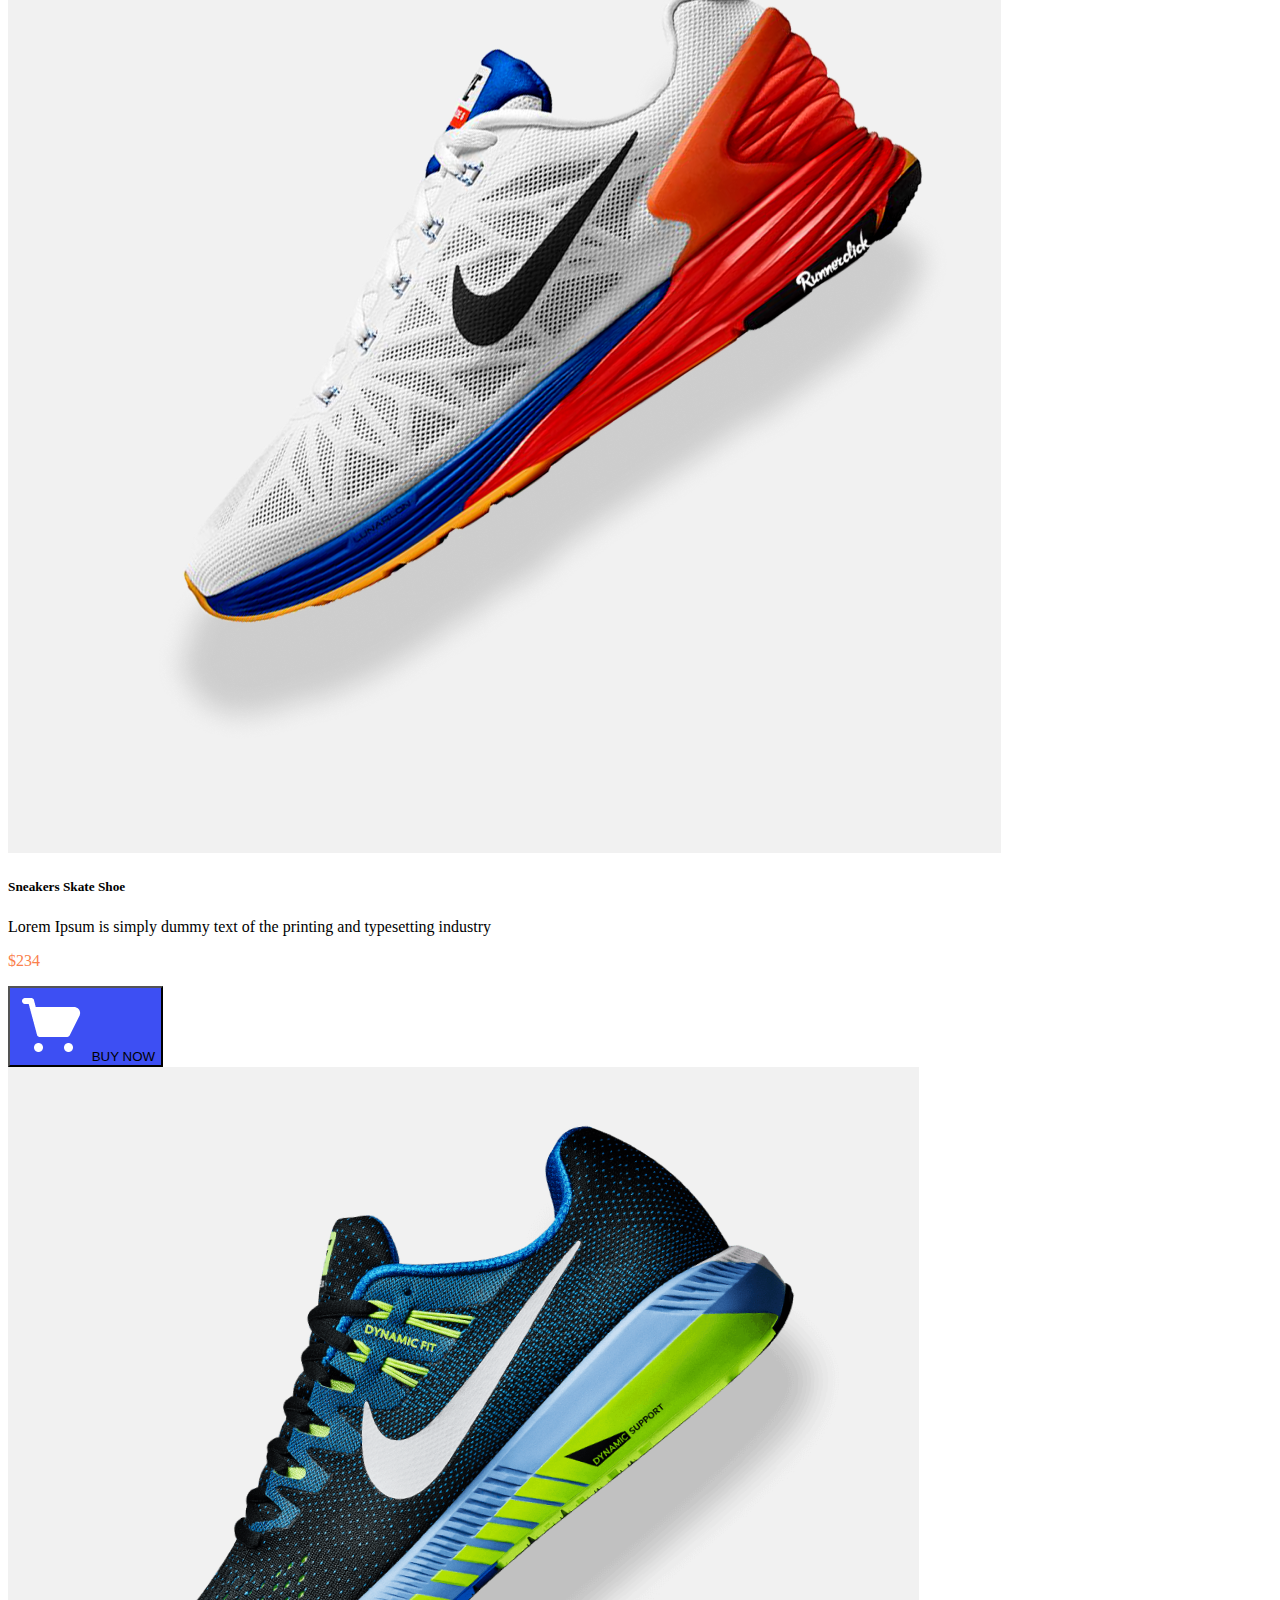
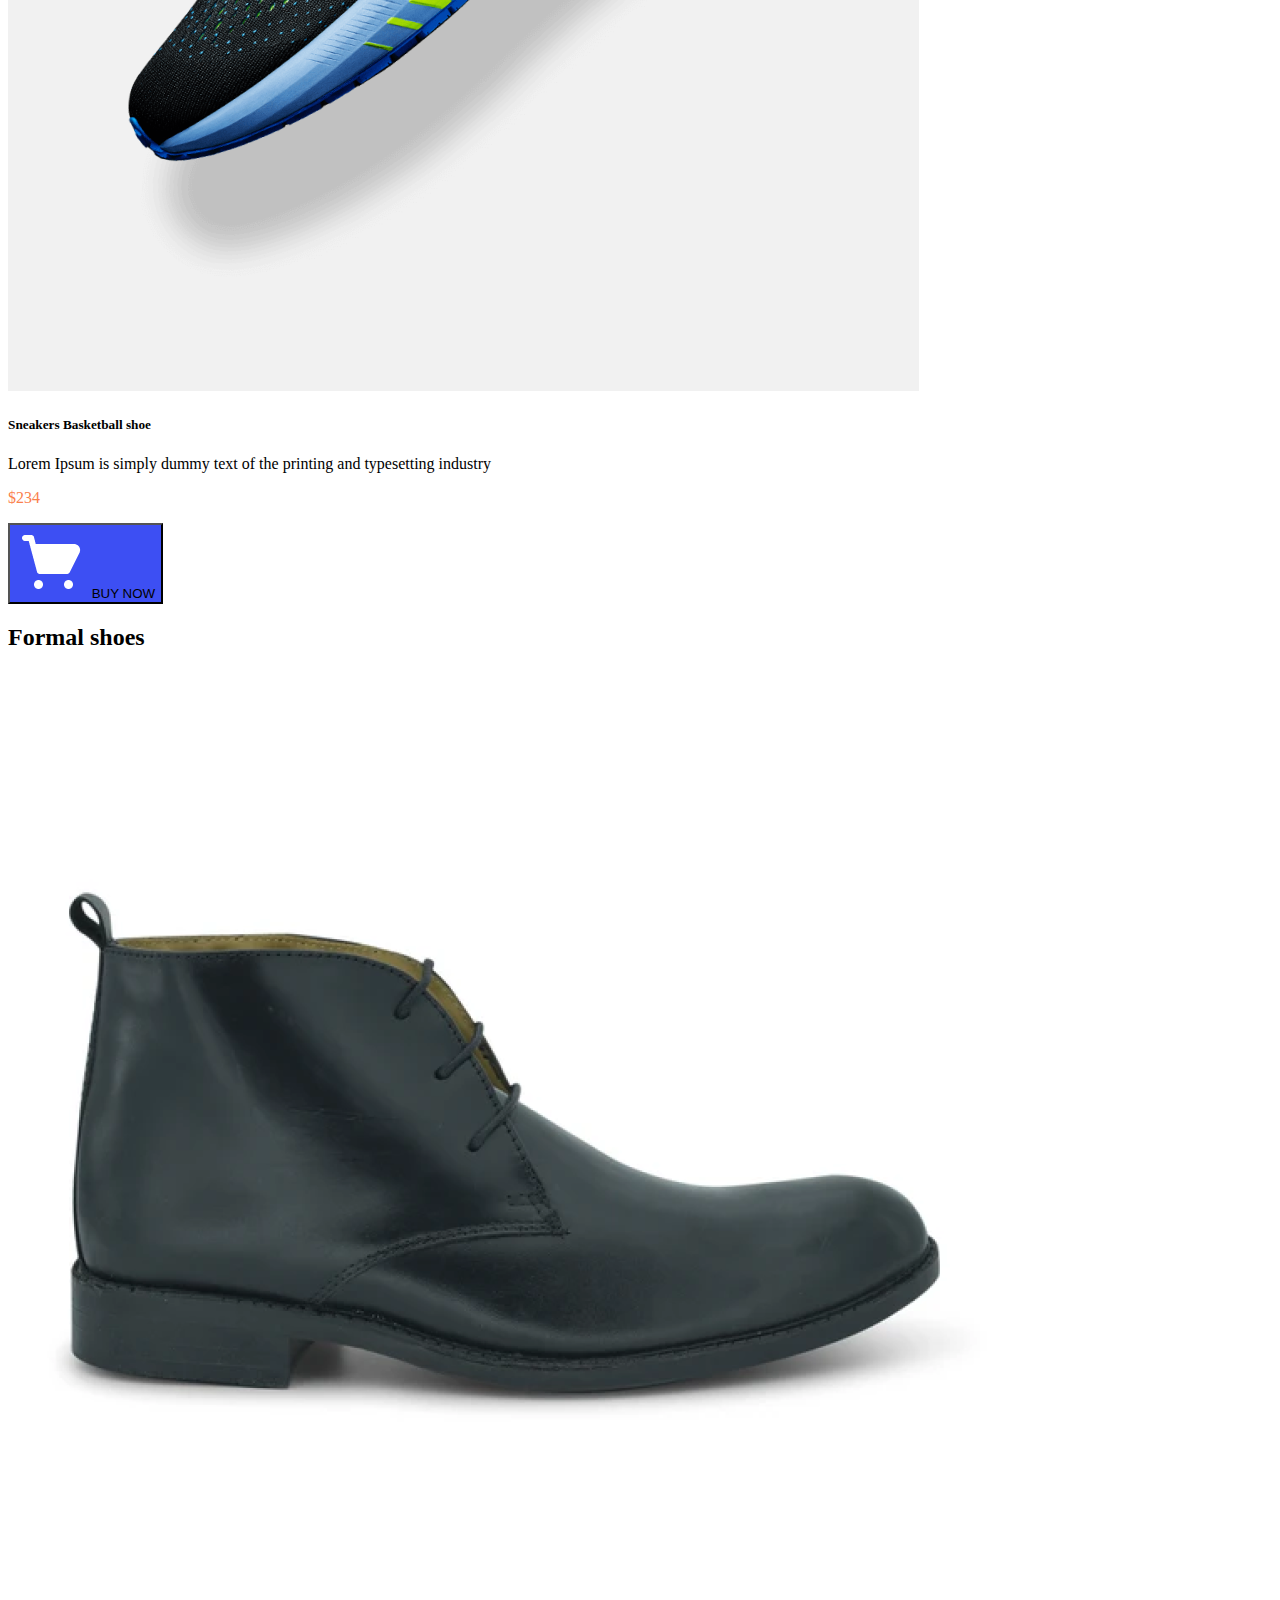
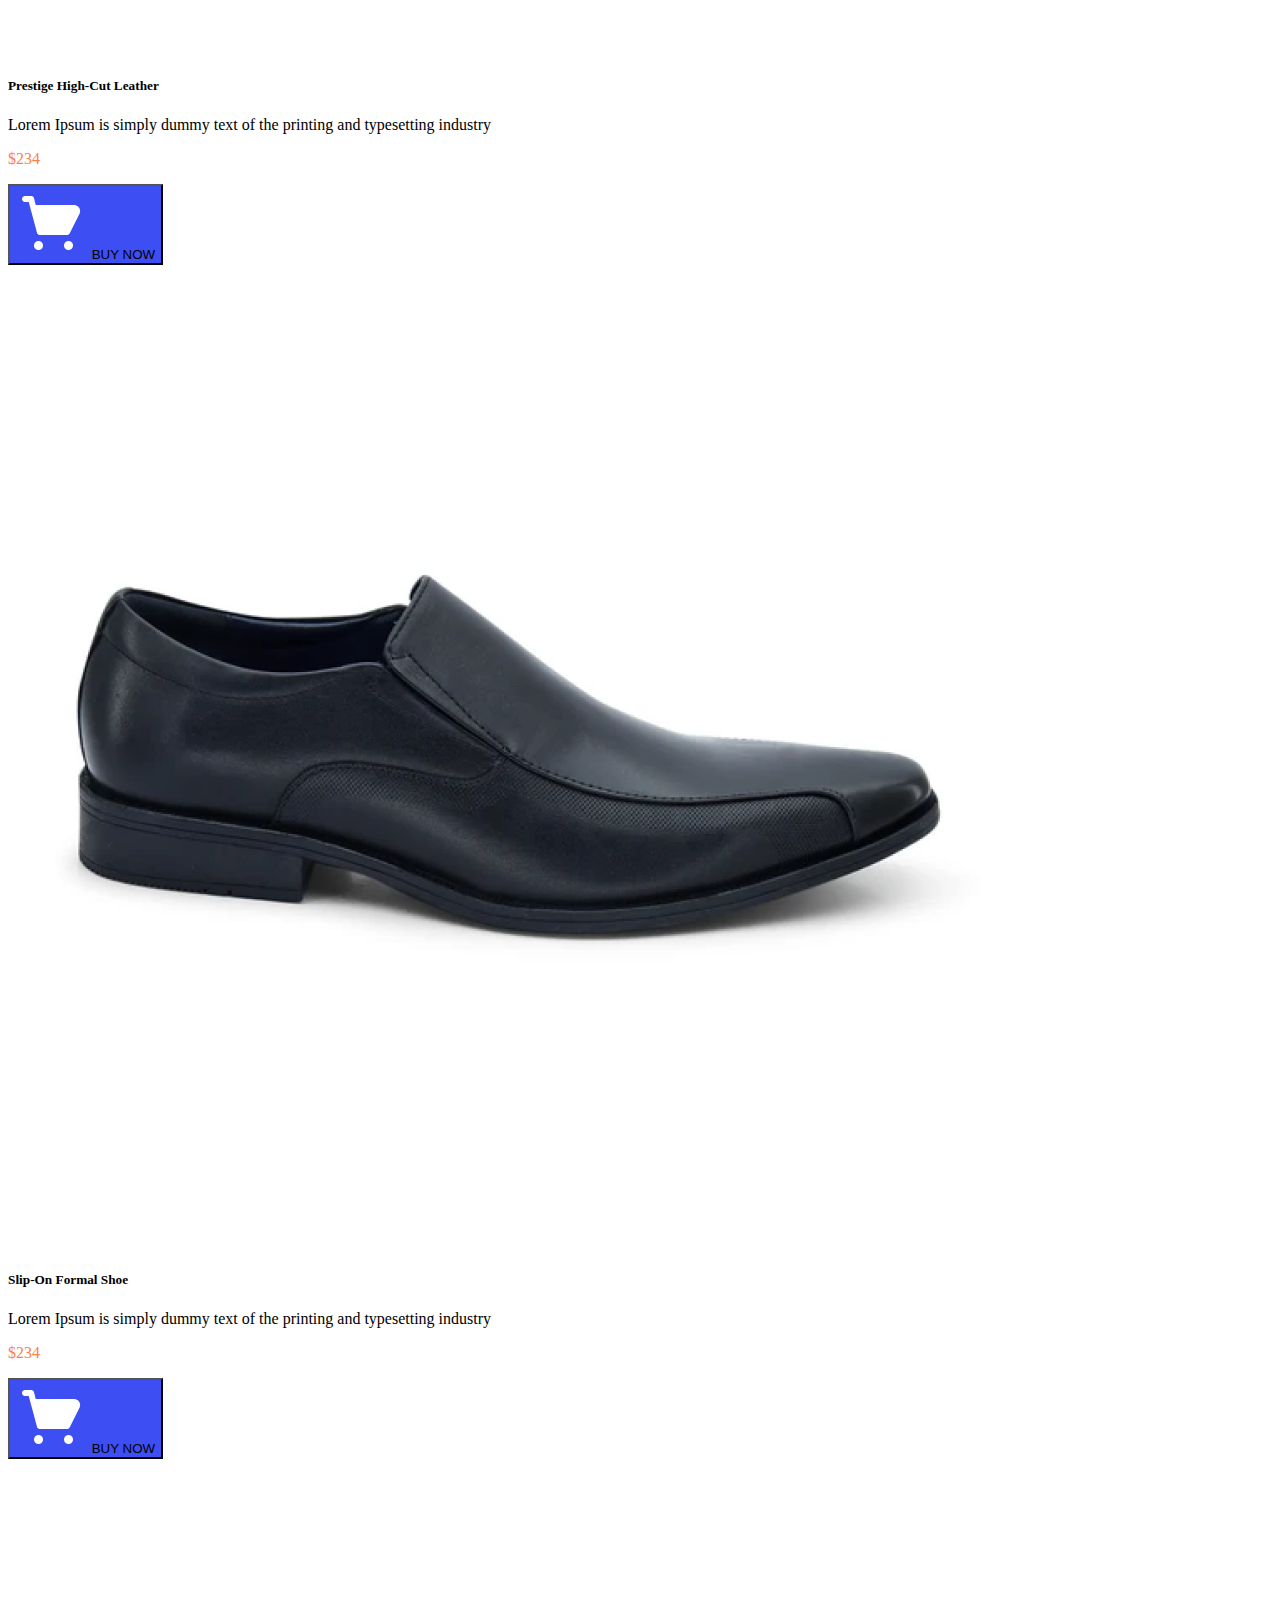
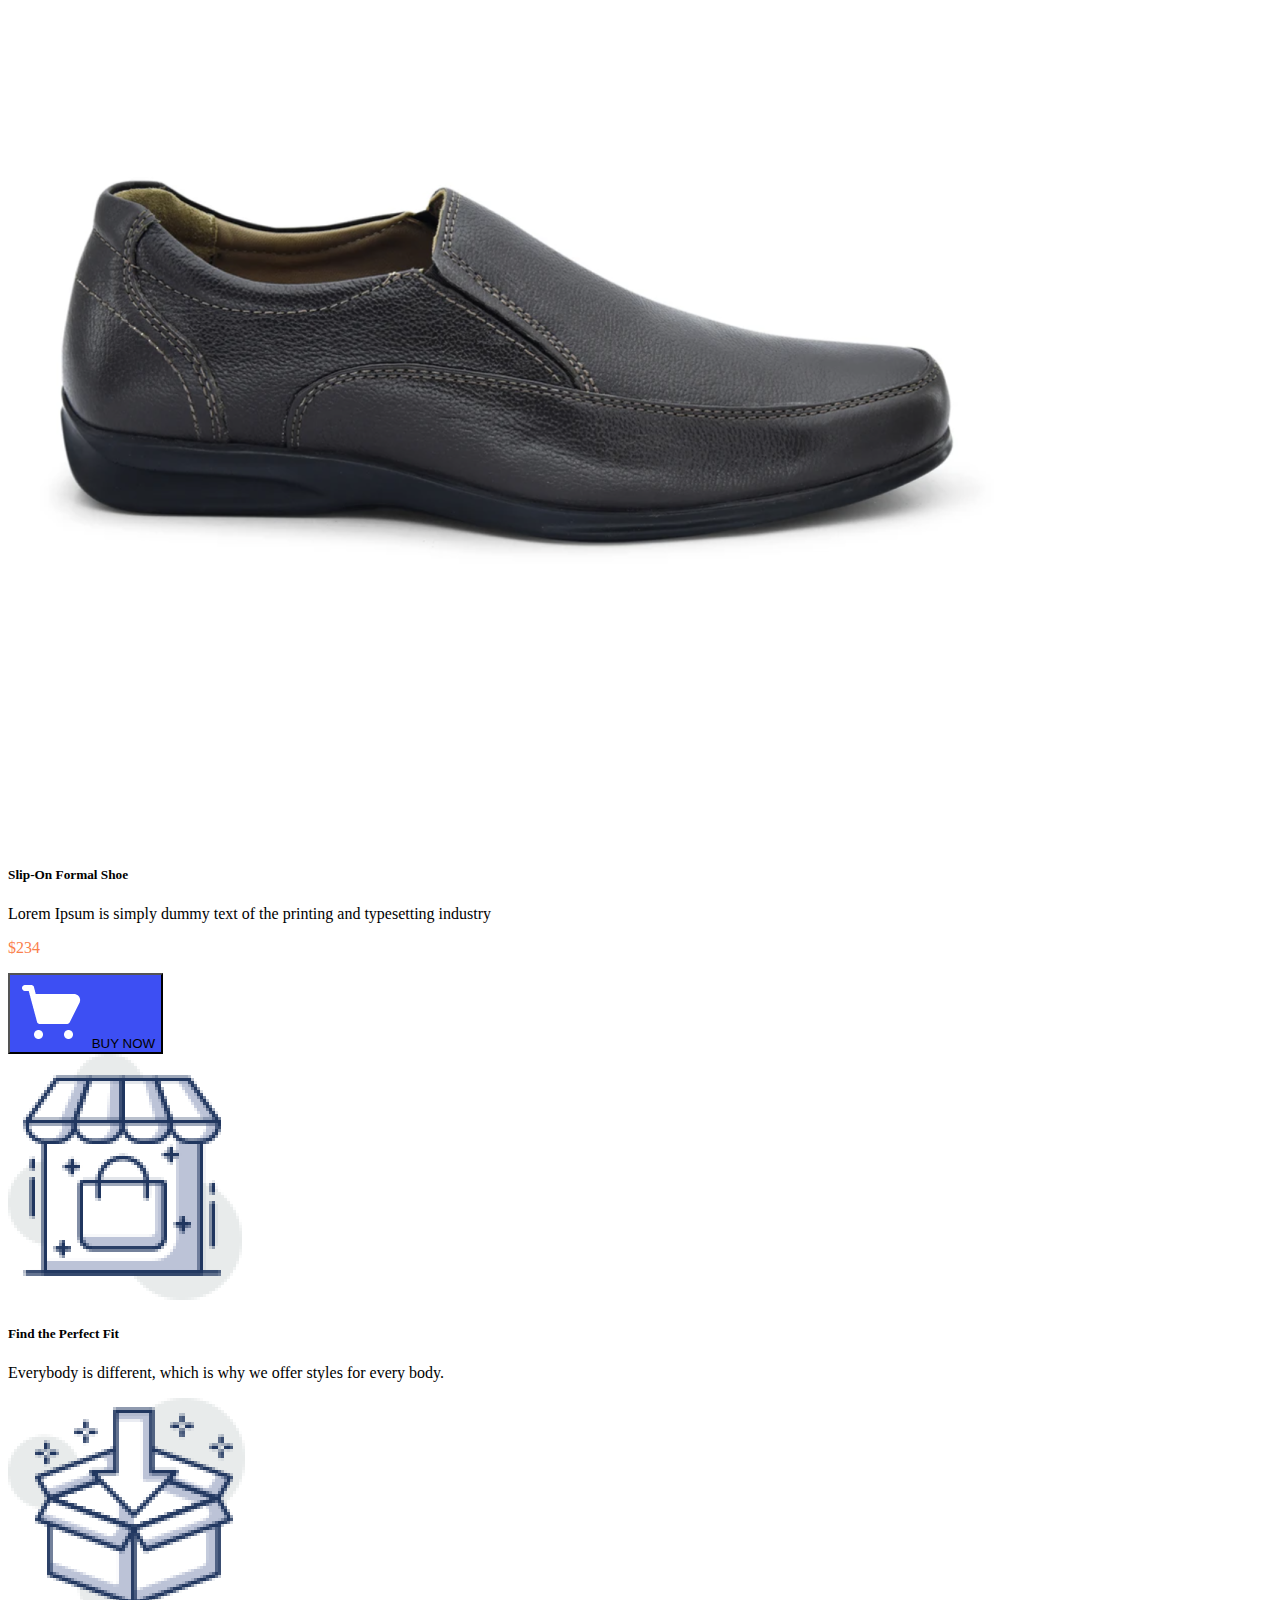
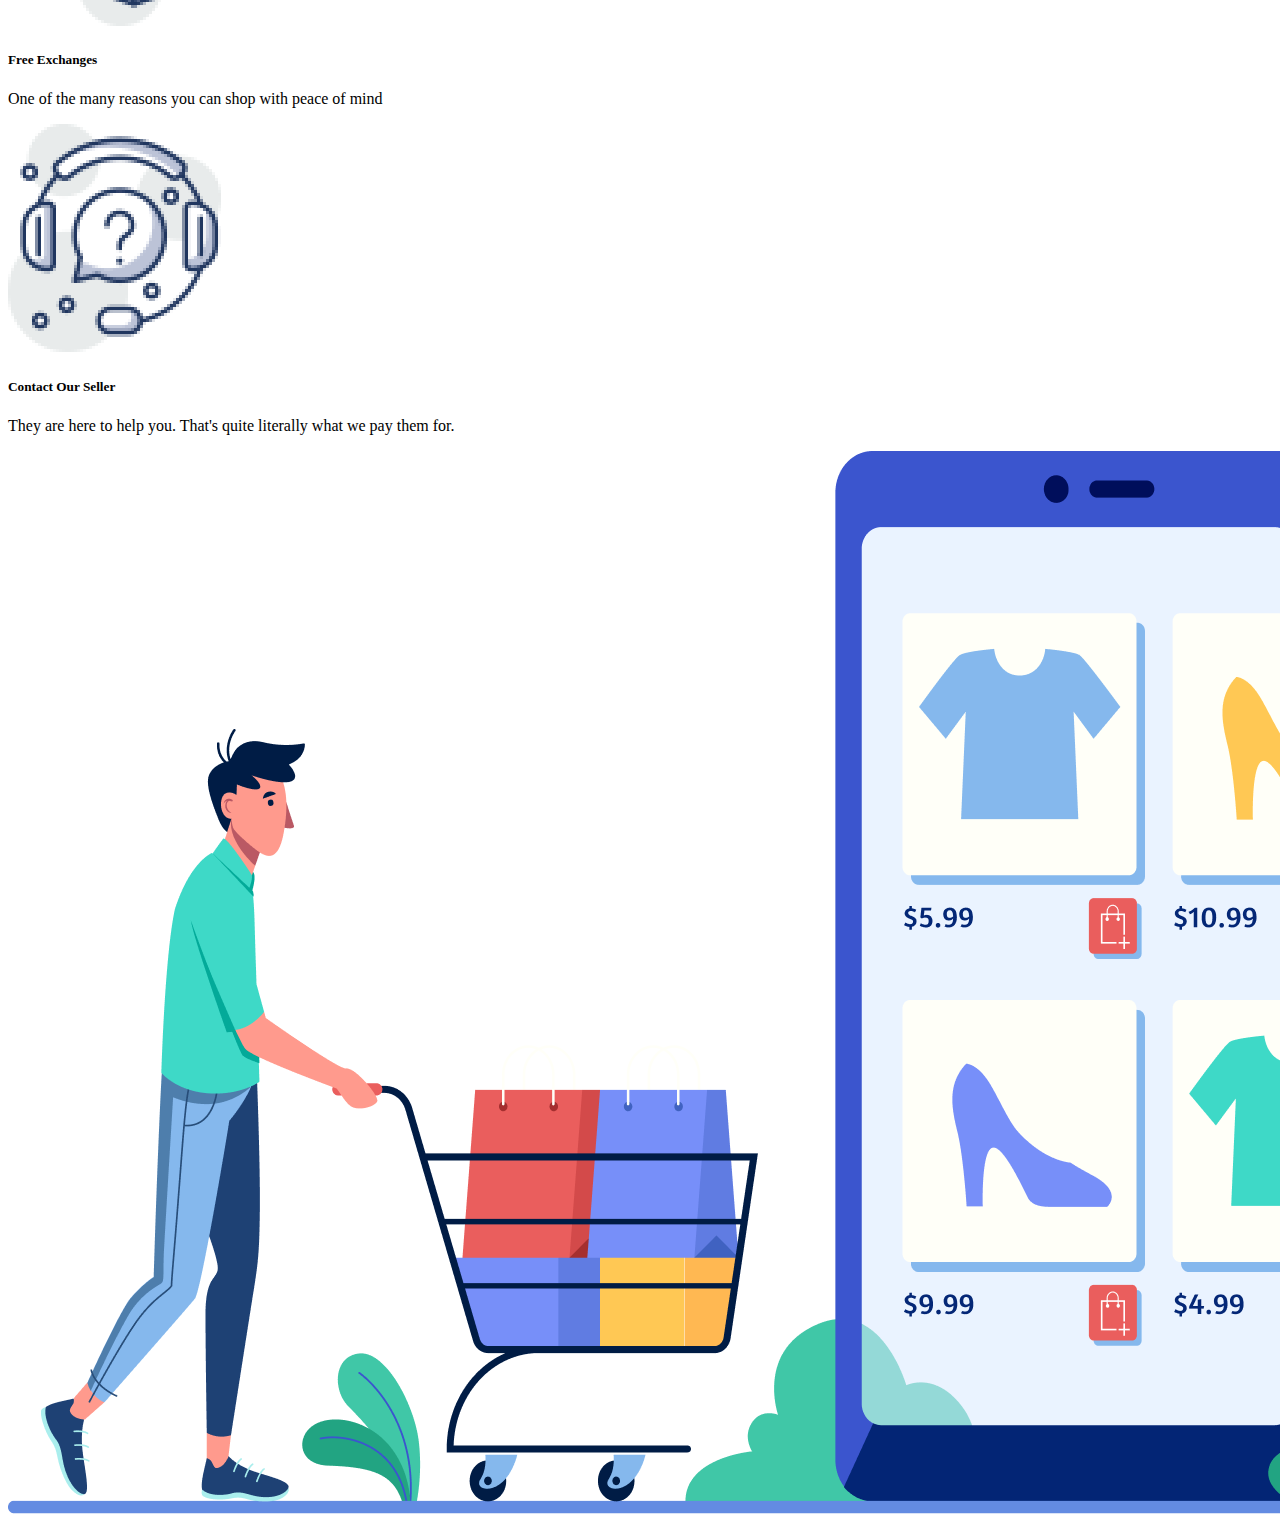
==== commit 3b80706a: "5th commit" ====
--- a/index.html
+++ b/index.html
@@ -24,10 +24,10 @@
                     <a class="nav-link active" aria-current="page" href="#">Home</a>
                   </li>
                   <li class="nav-item px-3">
-                    <a class="nav-link" href="#">Product</a>
+                    <a class="nav-link" href="#sh">Product</a>
                   </li>
                   <li class="nav-item px-2">
-                    <a class="nav-link" href="#">About us </a>
+                    <a class="nav-link" href="#ab">About us </a>
                   </li>
                   <li class="nav-item px-2">
                     <a class="nav-link" href="#">Contact us</a>
@@ -37,17 +37,17 @@
             </div>
           </nav>
           <div class="container p-5">
-            <div class="row g-5 ">
-              <div class="col-12 col-lg-6">
+            <div class="row row-cols-1 row-cols-lg-2 d-flex flex-lg-row flex-column-reverse g-5 ">
+              <div class="col">
                <div class="p-3"><img src="./images/Group 33092.png" class="img-fluid"></div>
               </div>
-              <div class="col-12 col-lg-6 d-flex align-items-center">
+              <div class="col d-flex align-items-center">
                 <div class="p-3 ms-5">
                     <p class="h1 fw-bold"><span class="nike">Nike React </span><br><span class="para-1">Infinity Run 2</span></p>
                     <p>Lorem Ipsum is simply dummy text of the printing 
 
                         and typesetting industry</p>
-                        <button type="button" class="buy btn btn-primary rounded-3 p-0 py-2">
+                        <button type="button" class="btn text-light rounded-3 p-0 py-2"style="background-color: #3D4FF3;">
                           <span><img src="./icons/shopping-cart 1.png" class="w-25"></span>
                           BUY NOW</button>
                 </div>
@@ -56,7 +56,7 @@
           </div>
     </header>
     <section class="container ">
-    <div class=" m-5">
+    <div class=" m-5" id="sh">
       <h2>CASUAL SHOES</h2>
       <div class="row row-cols-1 row-cols-lg-3 g-4">
         <div class="col">
@@ -69,7 +69,7 @@
                 printing and typesetting industry</p>
                 <div class="d-flex justify-content-between">
                   <p class=" h2 fw-bold"><span class="abc">$234</span></p>
-                  <button type="button" class="btn btn-primary rounded-3 p-0 py-2">
+                  <button type="button" class="btn text-light rounded-3 p-0 py-2" style="background-color: #3D4FF3;">
                     <span><img src="./icons/shopping-cart 1.png" class="w-25"></span>
                     BUY NOW</button>
                 </div>
@@ -86,7 +86,7 @@
                 printing and typesetting industry</p>
                 <div class="d-flex justify-content-between">
                   <p class=" h2 fw-bold"><span class="abc">$234</span></p>
-                  <button type="button" class="btn btn-primary rounded-3 p-0 py-2">
+                  <button type="button" class="btn text-light rounded-3 p-0 py-2"style="background-color: #3D4FF3;">
                     <span><img src="./icons/shopping-cart 1.png" class="w-25"></span>
                     BUY NOW</button>
                 </div>
@@ -103,7 +103,7 @@
                 printing and typesetting industry</p>
                 <div class="d-flex justify-content-between">
                   <p class=" h2 fw-bold"><span class="abc">$234</span></p>
-                  <button type="button" class="btn btn-primary rounded-3 p-0 py-2">
+                  <button type="button" class="btn text-light rounded-3 p-0 py-2"style="background-color: #3D4FF3;">
                     <span><img src="./icons/shopping-cart 1.png" class="w-25"></span>
                     BUY NOW</button>
                 </div>
@@ -125,7 +125,7 @@
                 printing and typesetting industry</p>
                 <div class="d-flex justify-content-between">
                   <p class="h2 fw-bold"><span class="abc">$234</span></p>
-                  <button type="button" class="btn btn-primary rounded-3 p-0 py-2">
+                  <button type="button" class="btn text-light rounded-3 p-0 py-2"style="background-color: #3D4FF3;">
                     <span><img src="./icons/shopping-cart 1.png" class="w-25"></span>
                     BUY NOW</button>
                 </div>
@@ -142,7 +142,7 @@
                 printing and typesetting industry</p>
                 <div class="d-flex justify-content-between">
                   <p class="h2 fw-bold"><span class="abc">$234</span></p>
-                  <button type="button" class="btn btn-primary rounded-3 p-0 py-2">
+                  <button type="button" class="btn text-light rounded-3 p-0 py-2"style="background-color: #3D4FF3;">
                     <span><img src="./icons/shopping-cart 1.png" class="w-25"></span>
                     BUY NOW</button>
                 </div>
@@ -159,7 +159,7 @@
                 printing and typesetting industry</p>
                 <div class="d-flex justify-content-between">
                   <p class="h2 fw-bold"><span class="abc">$234</span></p>
-                  <button type="button" class="btn btn-primary rounded-3 p-0 py-2">
+                  <button type="button" class="btn text-light rounded-3 p-0 py-2"style="background-color: #3D4FF3;">
                     <span><img src="./icons/shopping-cart 1.png" class="w-25"></span>
                     BUY NOW</button>
                 </div>
@@ -168,7 +168,7 @@
         </div>
       </div>
     </div>
-    <div class="m-5 py-5 d-flex align-items-center">
+    <div class="m-5 py-5 d-flex flex-lg-row flex-column-reverse align-items-center " id="ab">
       <div class="row row-cols-1 g-4 pe-5 pt-3">
         <div class="col ">
           <div class="border-0 shadow rounded-4 d-flex justify-content-between align-items-center">
--- a/style.css
+++ b/style.css
@@ -4,9 +4,8 @@
 .nike{
     color: #FA804C;
 }
-.buy{
-    background-color: #3D4FF3;
-}
+
+
 .para-1{
     color: #363958;
 }
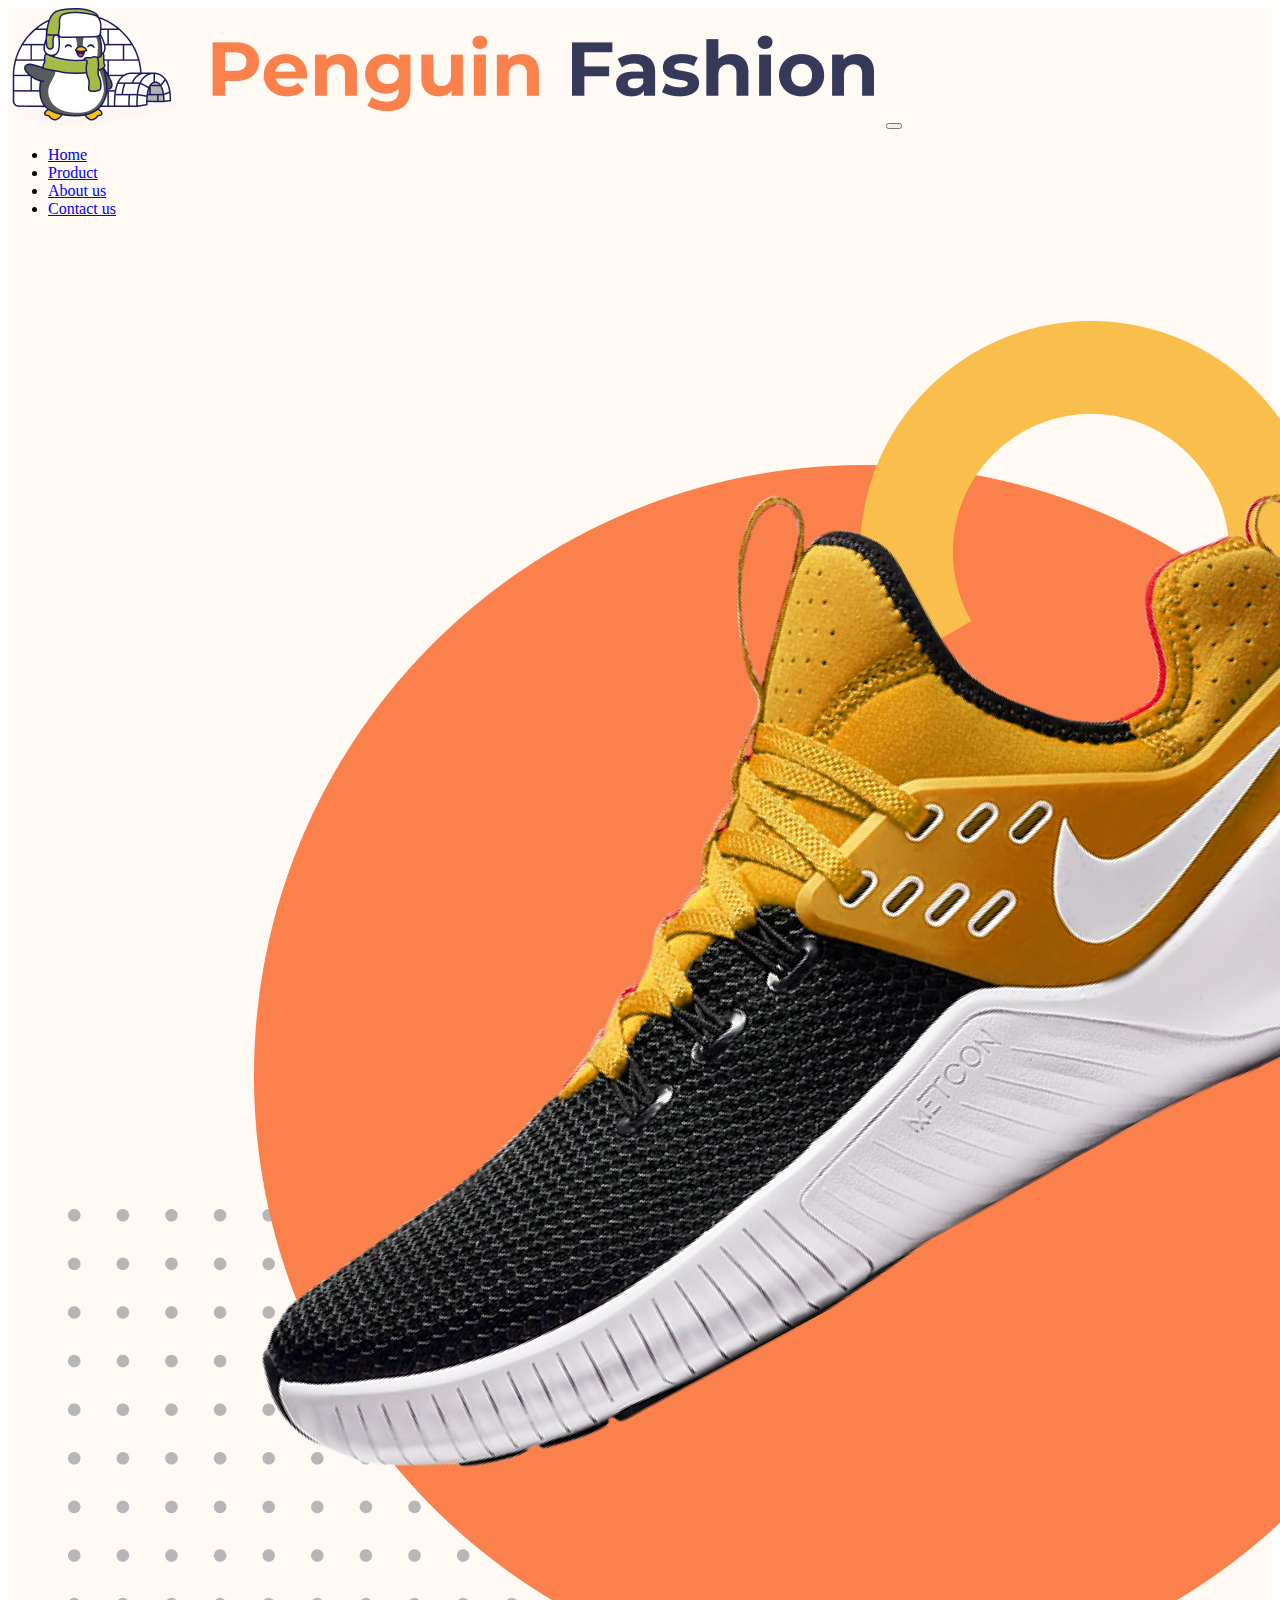
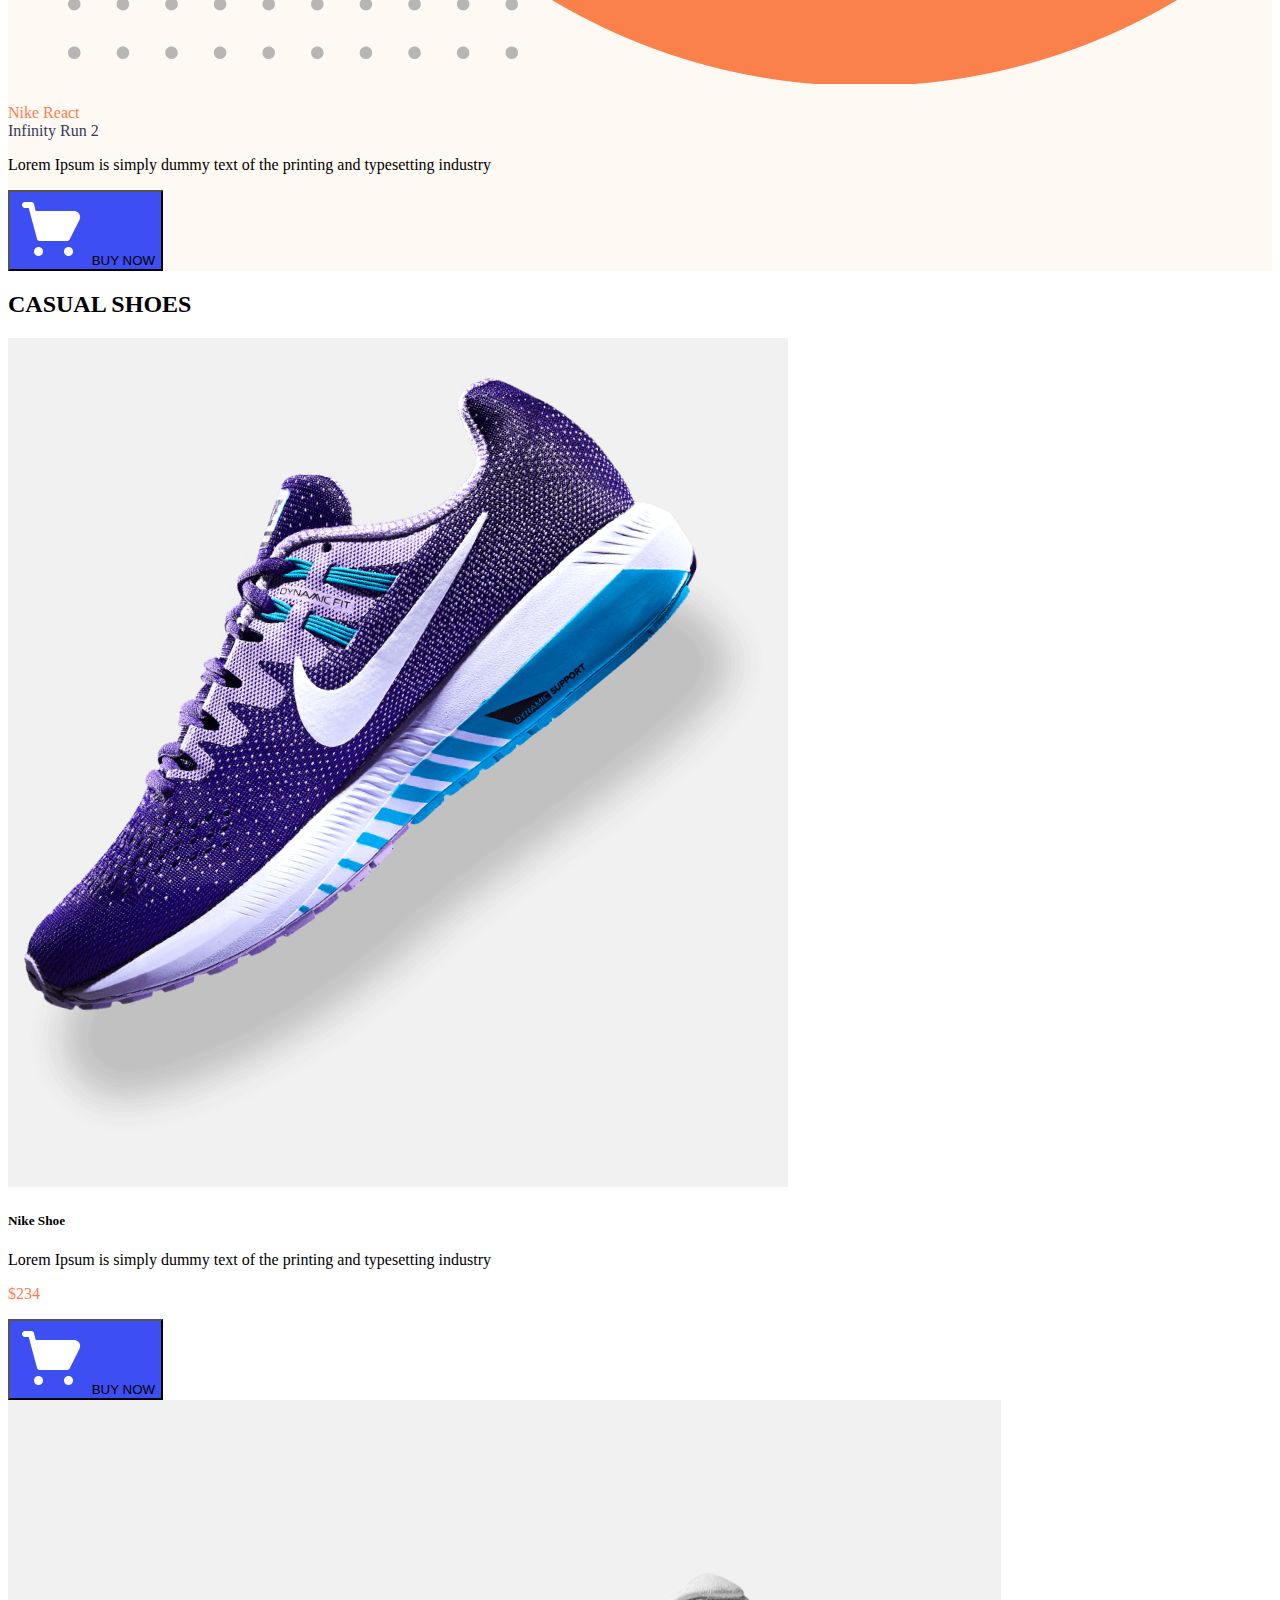
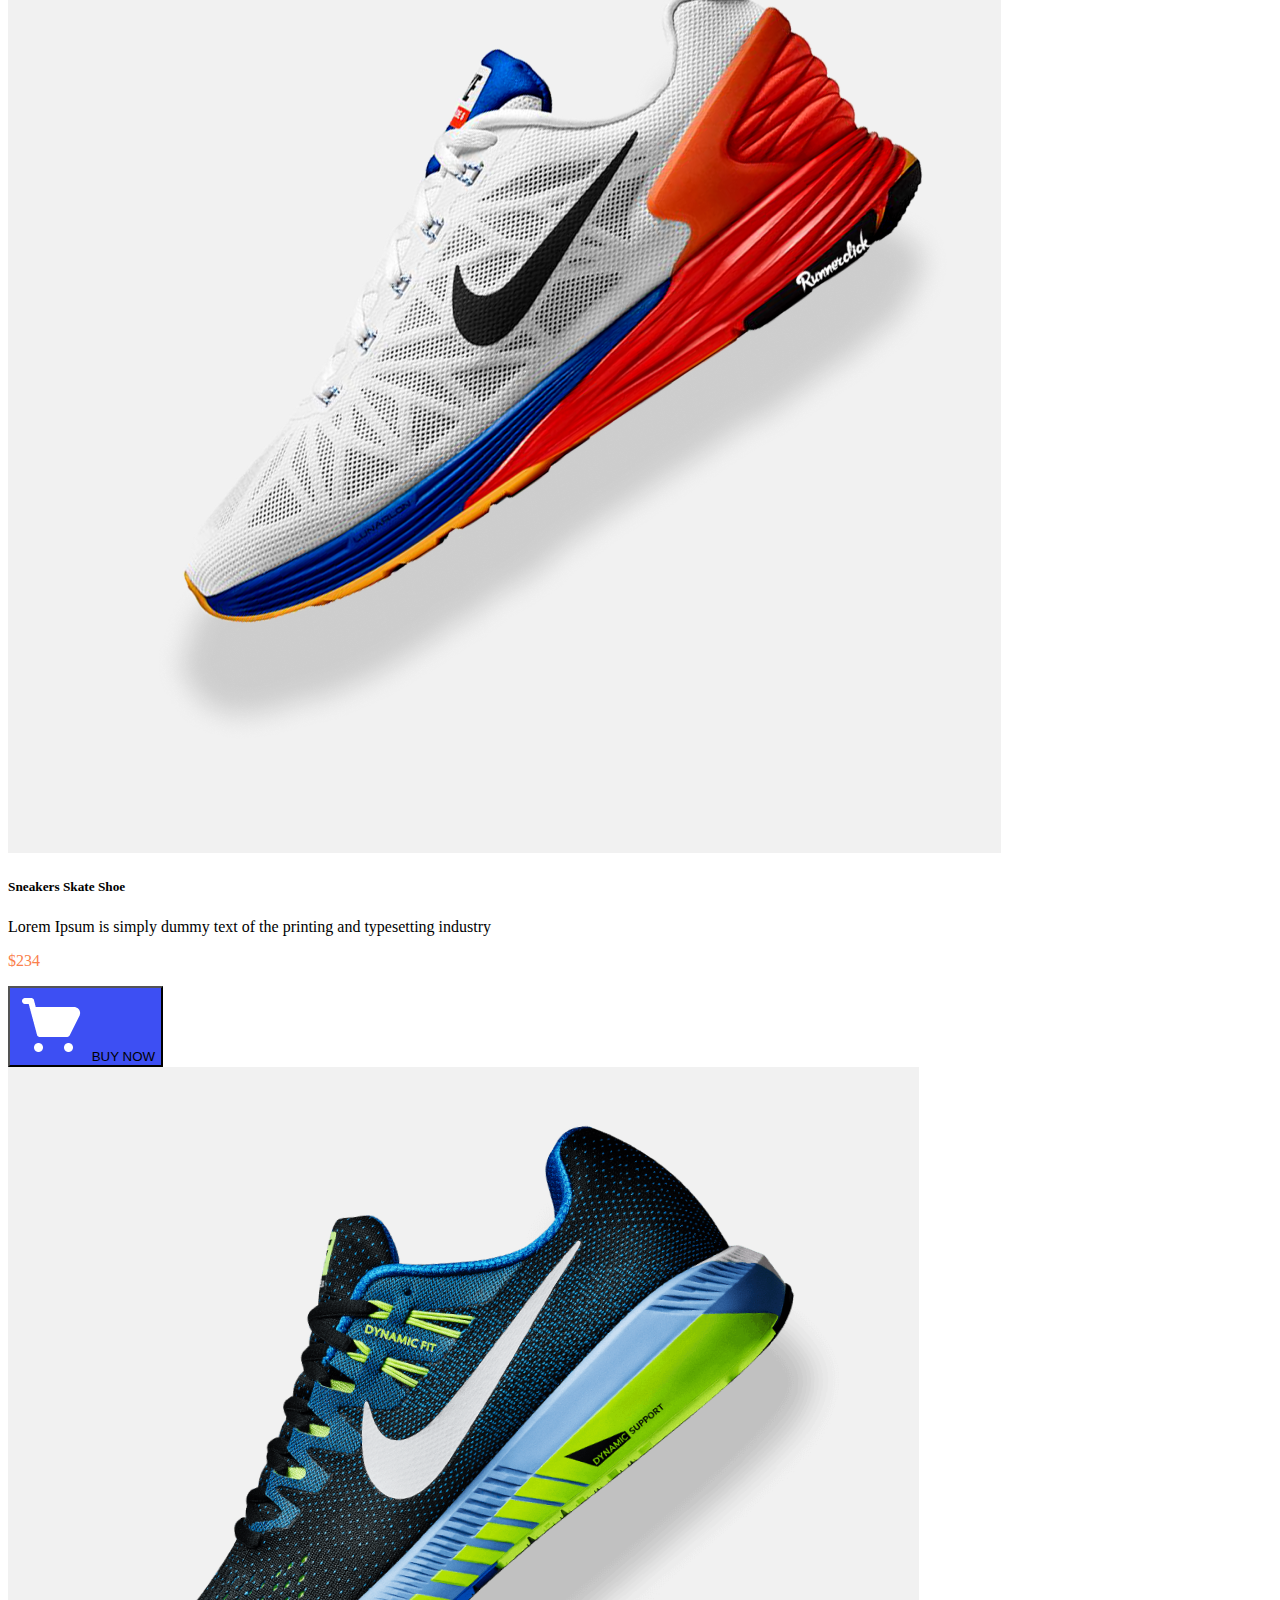
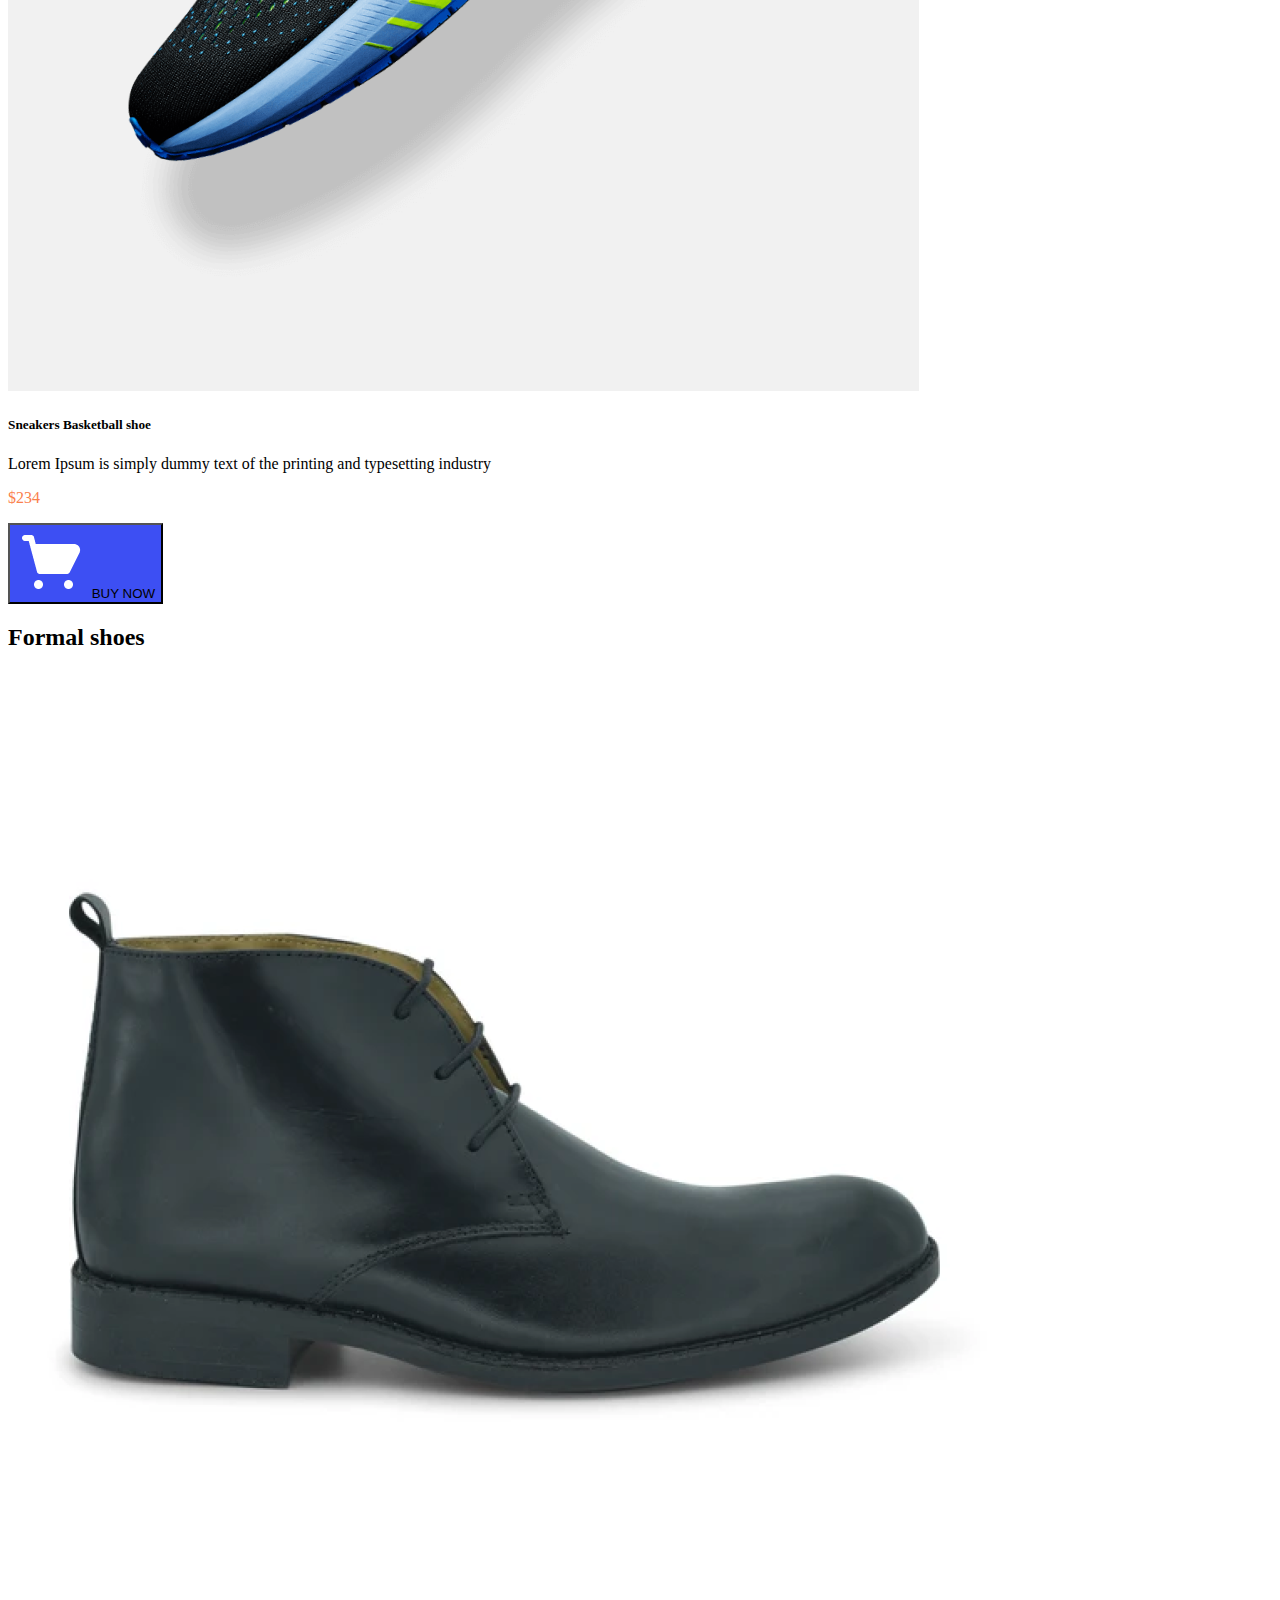
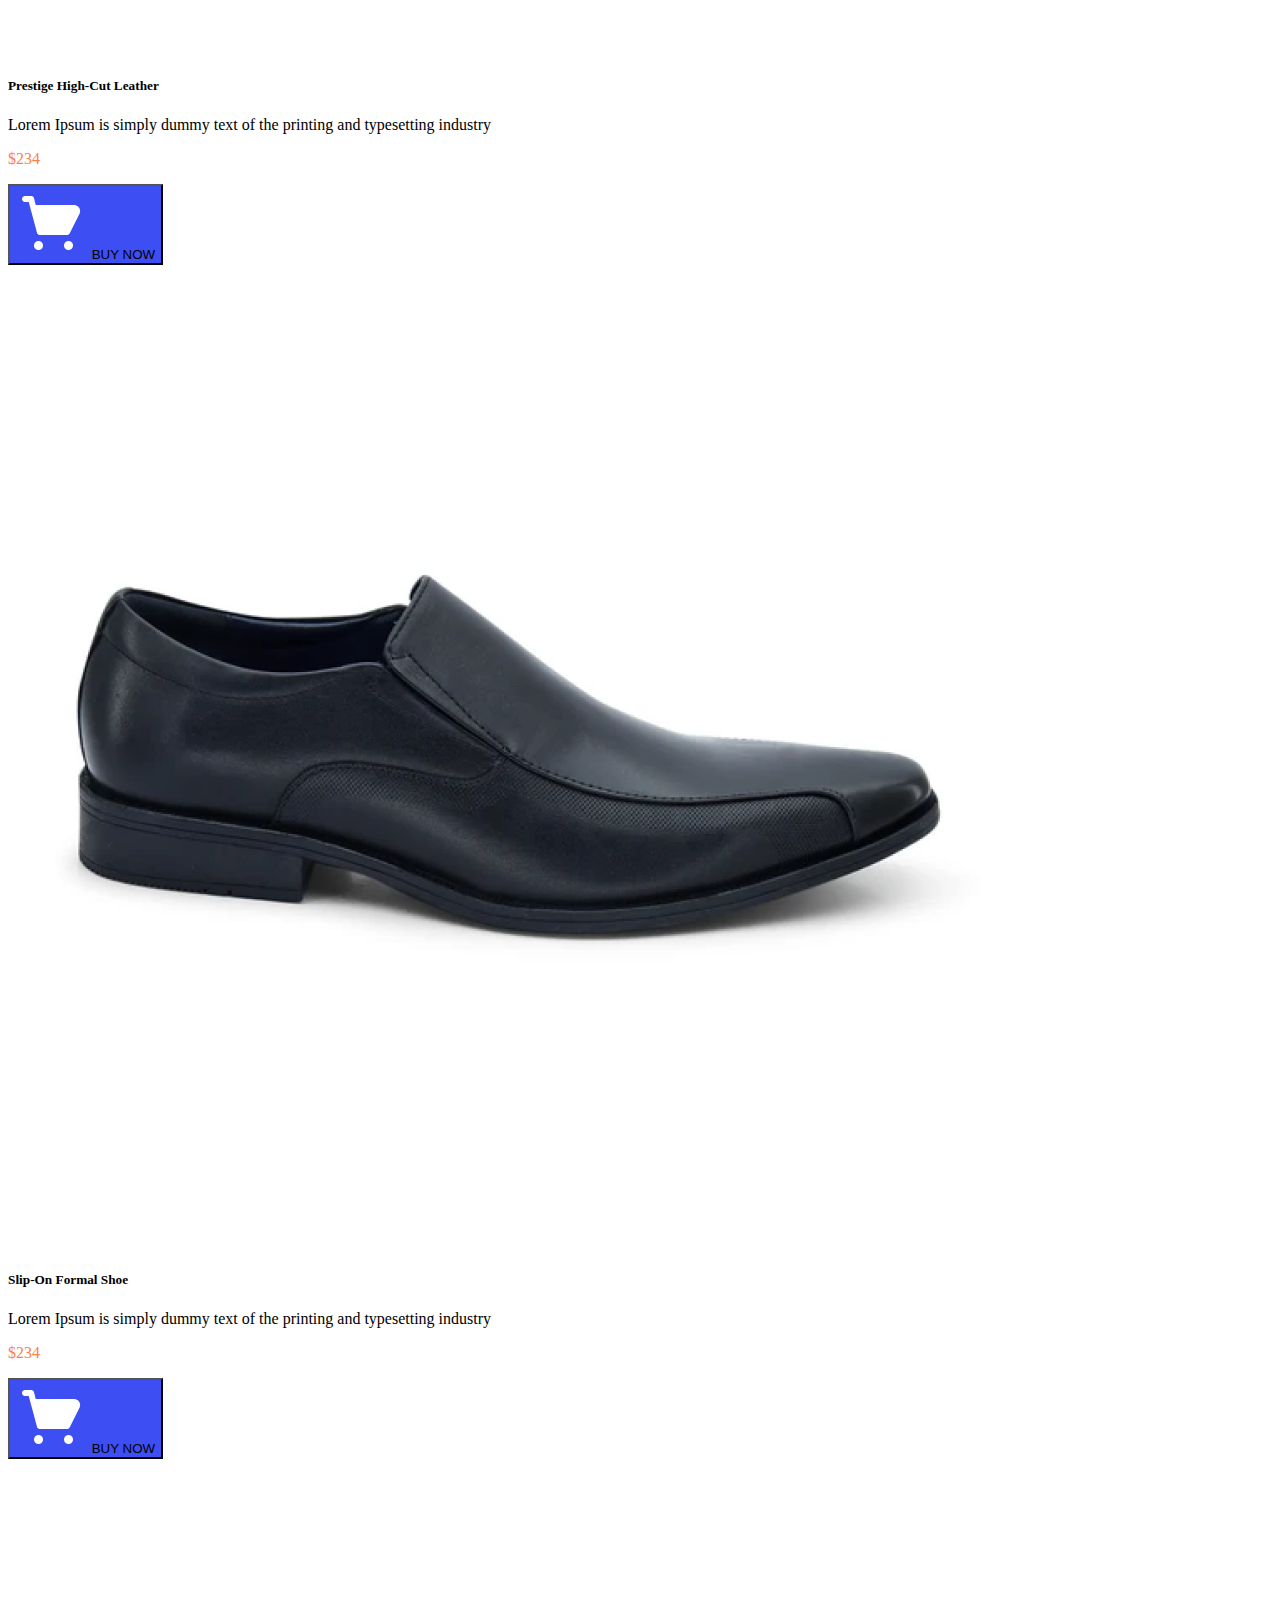
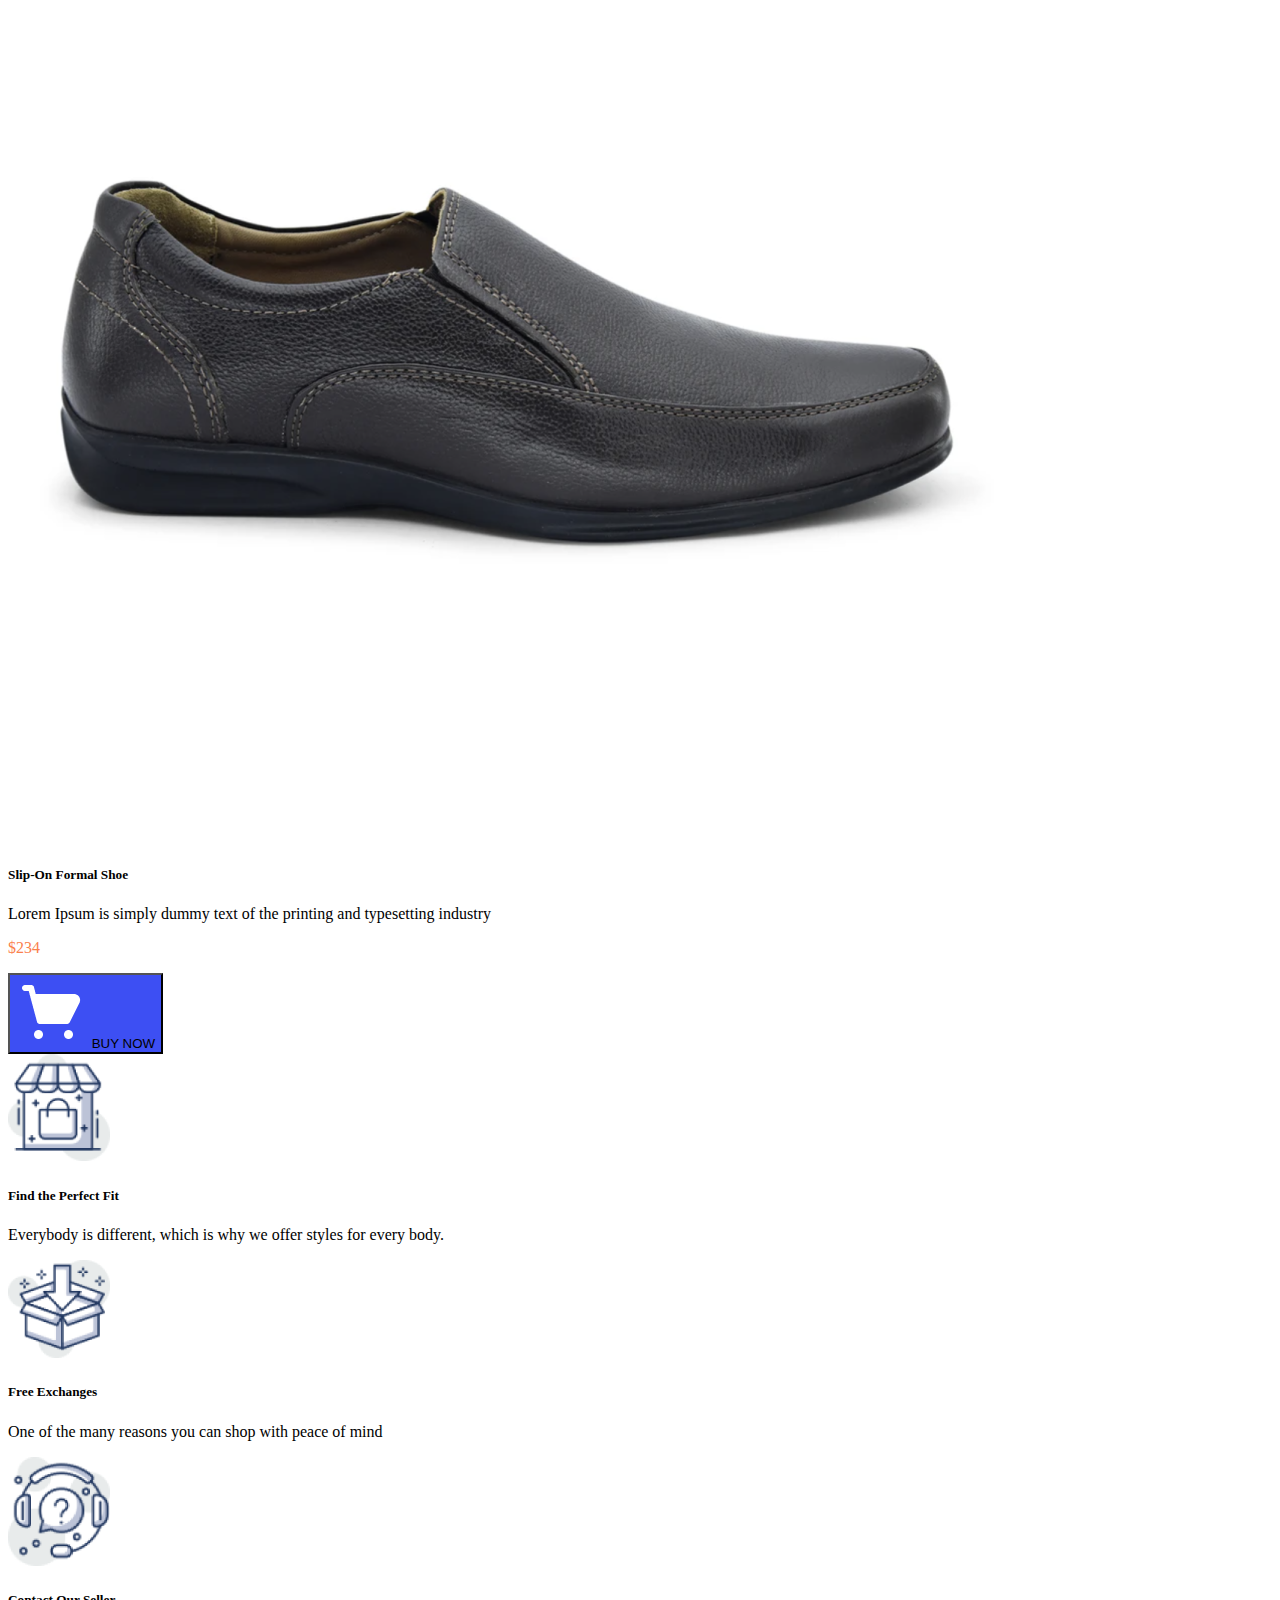
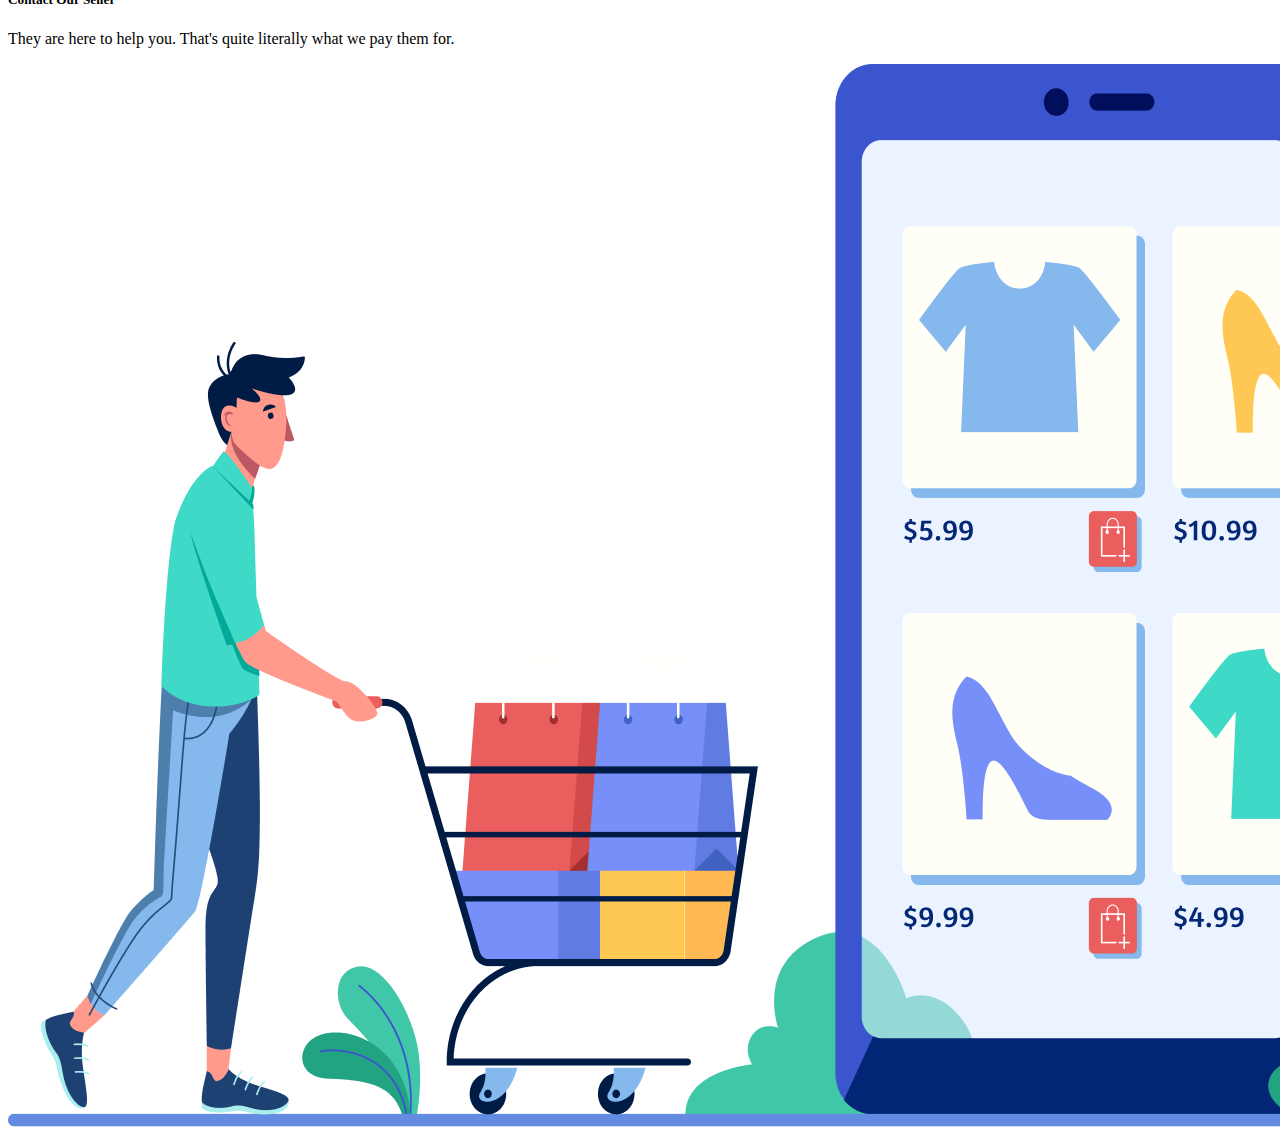
==== commit d27723d8: "6th commit" ====
--- a/index.html
+++ b/index.html
@@ -30,7 +30,7 @@
                     <a class="nav-link" href="#ab">About us </a>
                   </li>
                   <li class="nav-item px-2">
-                    <a class="nav-link" href="#">Contact us</a>
+                    <a class="nav-link" href="contact form.html">Contact us</a>
                   </li>
                 </ul>
               </div>
@@ -116,7 +116,7 @@
       <h2>Formal shoes</h2>
       <div class="row row-cols-1 row-cols-lg-3 g-4">
         <div class="col">
-          <div class="card border-0 shadow rounded-3 h-100">
+          <div class="card border-0 shadow rounded-3 h-100 ">
             <img src="./images/Mask Group.png" class=" m-3 rounded-3" alt="...">
             <div class="card-body">
               <h5 class="card-title">Prestige High-Cut Leather </h5>
@@ -150,7 +150,7 @@
           </div>
         </div>
         <div class="col">
-          <div class="card border-0 shadow rounded-3 h-100">
+          <div class="card border-0 shadow rounded-3 h-100 ">
             <img src="./images/Rectangle 39.png" class="  m-3 rounded-3" alt="...">
             <div class="card-body">
               <h5 class="card-title">Slip-On Formal Shoe</h5>
@@ -170,10 +170,12 @@
     </div>
     <div class="m-5 py-5 d-flex flex-lg-row flex-column-reverse align-items-center " id="ab">
       <div class="row row-cols-1 g-4 pe-5 pt-3">
-        <div class="col ">
-          <div class="border-0 shadow rounded-4 d-flex justify-content-between align-items-center">
-            <img src="./icons/image 12.png" class="w-25 p-2" alt="...">
-            <div class="card-body ps-3 pe-5">
+        <div class="col p-3">
+          <div class="border-0 shadow rounded-4 d-flex justify-content-between align-items-center row row-cols-1 row-cols-lg-2  flex-lg-row flex-column">
+            <div class="col w-25">
+            <img src="./icons/image 12.png" class="img-fluid p-2 foo-image" alt="...">
+            </div>
+            <div class="card-body px-3 col text-center text-lg-start">
               <h5 class="card-title">Find the Perfect Fit</h5>
               <p class="card-text">Everybody is different, which is why we
 
@@ -183,9 +185,11 @@
           </div>
         </div>
         <div class="col">
-          <div class="border-0 shadow rounded-4 d-flex justify-content-between align-items-center">
-            <img src="./icons/image 13.png" class="w-25 p-2" alt="...">
-            <div class="card-body ps-3 pe-5">
+          <div class="border-0 shadow rounded-4 d-flex justify-content-between align-items-center row row-cols-1 row-cols-lg-2  flex-lg-row flex-column">
+            <div class="col w-25">
+            <img src="./icons/image 13.png" class="img-fluid p-2 foo-image p-2" alt="...">
+            </div>
+            <div class="card-body px-3 col text-center text-lg-start">
               <h5 class="card-title">Free Exchanges</h5>
               <p class="card-text">One of the many reasons you can shop
 
@@ -195,9 +199,11 @@
           </div>
         </div>
         <div class="col">
-          <div class="border-0 shadow rounded-4 d-flex justify-content-between align-items-center">
-            <img src="./icons/image 14.png" class="w-25 p-2" alt="...">
-            <div class="card-body ps-3 pe-5">
+          <div class="border-0 shadow rounded-4 d-flex justify-content-between align-items-center row row-cols-1 row-cols-lg-2  flex-lg-row flex-column">
+            <div class="col w-25">
+            <img src="./icons/image 14.png" class="img-fluid p-2 foo-image p-2" alt="...">
+            </div>
+            <div class="card-body px-3 col text-center text-lg-start">
               <h5 class="card-title">Contact Our Seller</h5>
               <p class="card-text">They are here to help you. That's quite 
 
--- a/style.css
+++ b/style.css
@@ -5,7 +5,9 @@
     color: #FA804C;
 }
 
-
+.foo-image{
+    width: 8vw;
+}
 .para-1{
     color: #363958;
 }
